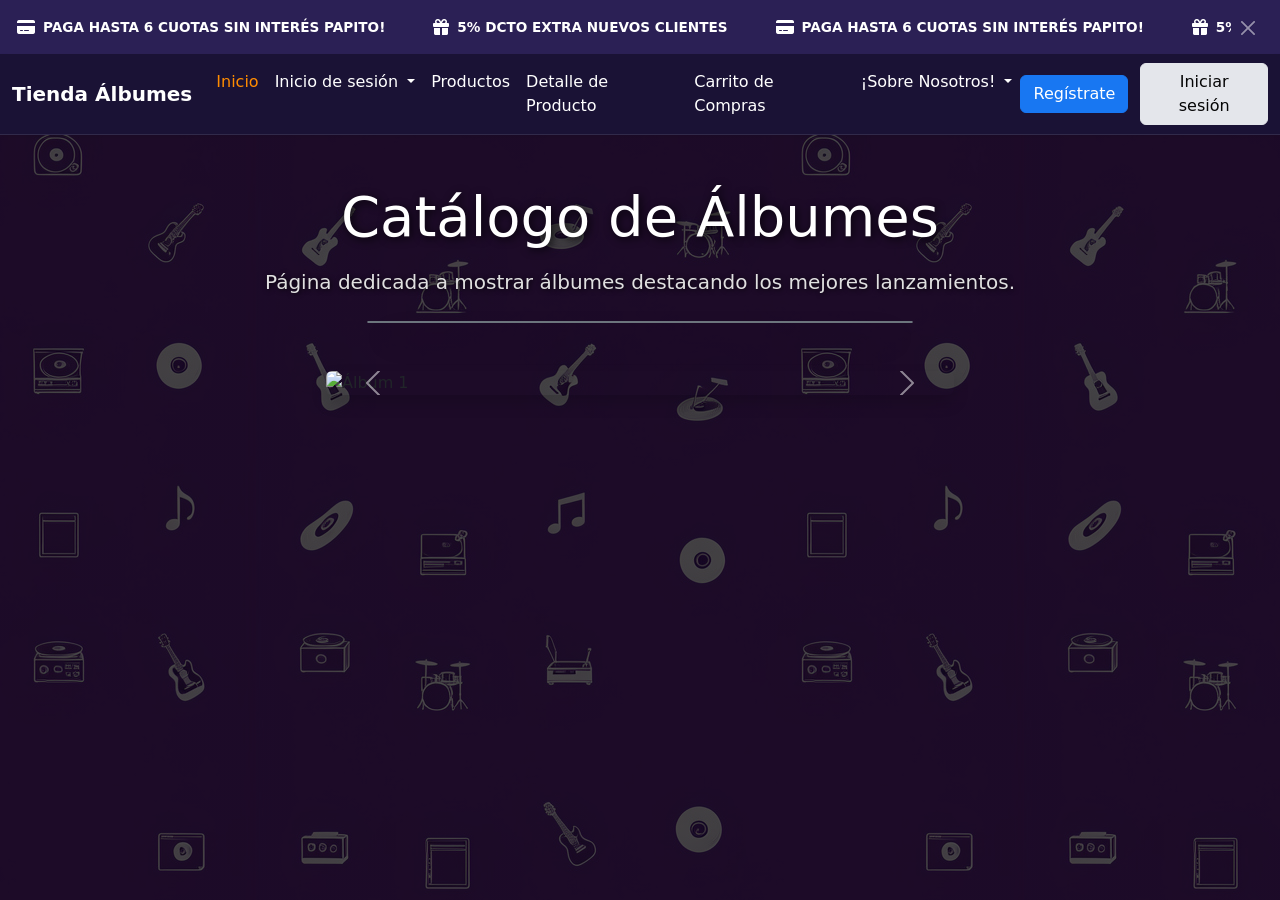
==== index.html @ 16e4b1dc "Mover los botones de login y registros dentro de la navbar" ====
<!DOCTYPE html>
<html lang="es">
<head>
    <meta charset="UTF-8">
    <meta name="viewport" content="width=device-width, initial-scale=1.0">
    <title>Inicio</title>
    <link rel="stylesheet" href="css/style.css">  

    <!-- Bootstrap 5 -->
    <link href="https://cdn.jsdelivr.net/npm/bootstrap@5.3.3/dist/css/bootstrap.min.css" rel="stylesheet">
    <script src="https://cdn.jsdelivr.net/npm/bootstrap@5.3.3/dist/js/bootstrap.bundle.min.js"></script>
    <!-- íconos de la barra (tarjeta, camión, regalo, estrella) -->
    <link rel="stylesheet" href="https://cdnjs.cloudflare.com/ajax/libs/font-awesome/6.4.0/css/all.min.css">
    
</head>

<body>

  <!-- BARRA SUPERIOR DE ANUNCIOS (MARQUEE) -->
  <div class="m-0 rounded-0 text-center alert alert-dismissible fade show pm-marquee-wrap" role="alert">
    <div class="pm-marquee">


      <div class="pm-marquee-track" aria-label="Beneficios de la tienda">
        <!-- Set 1 -->
        <span class="pm-item"><i class="fas fa-credit-card pm-ico"></i>PAGA HASTA 6 CUOTAS SIN INTERÉS PAPITO!</span>
        <span class="pm-item"><i class="fas fa-gift pm-ico"></i>5% DCTO EXTRA NUEVOS CLIENTES</span>
        <span class="pm-item"><i class="fas fa-credit-card pm-ico"></i>PAGA HASTA 6 CUOTAS SIN INTERÉS PAPITO!</span>
        <span class="pm-item"><i class="fas fa-gift pm-ico"></i>5% DCTO EXTRA NUEVOS CLIENTES</span>

        <!-- Set 2 (Duplicado para continuidad de la animación) -->
        <span class="pm-item"><i class="fas fa-credit-card pm-ico"></i>PAGA HASTA 6 CUOTAS SIN INTERÉS PAPITO!</span>
        <span class="pm-item"><i class="fas fa-gift pm-ico"></i>5% DCTO EXTRA NUEVOS CLIENTES</span>
        <span class="pm-item"><i class="fas fa-credit-card pm-ico"></i>PAGA HASTA 6 CUOTAS SIN INTERÉS PAPITO!</span>
        <span class="pm-item"><i class="fas fa-gift pm-ico"></i>5% DCTO EXTRA NUEVOS CLIENTES</span>
      </div>
    </div>
    
    <!-- Botón para cerrar la alerta -->
    <button type="button" class="btn-close btn-close-white me-2" data-bs-dismiss="alert" aria-label="Close"></button>
  </div>


<!-- NAVBAR OSCURA -->
<nav class="navbar navbar-expand-lg navbar-dark navbar-custom shadow-sm">
  <div class="container-fluid">
    <a class="navbar-brand fw-bold" href="#">Tienda Álbumes</a>
    <button class="navbar-toggler" type="button" data-bs-toggle="collapse" data-bs-target="#navbarNavDropdown" aria-controls="navbarNavDropdown" aria-expanded="false" aria-label="Toggle navigation">
      <span class="navbar-toggler-icon"></span>
    </button>
    <div class="collapse navbar-collapse" id="navbarNavDropdown">
      <ul class="navbar-nav">
        <li class="nav-item">
          <a class="nav-link active" href="index.html">Inicio</a>
        </li>
        <li class="nav-item dropdown">
          <a class="nav-link dropdown-toggle" href="#" id="navbarDropdownMenuLink" role="button" data-bs-toggle="dropdown" aria-expanded="false">
            Inicio de sesión
          </a>
          <ul class="dropdown-menu" aria-labelledby="navbarDropdownMenuLink">
            <li><a class="dropdown-item" href="iniciar_sesion.html">Ya tengo cuenta</a></li>
            <li><a class="dropdown-item" href="registro.html">Registrarme</a></li>
          </ul>
        </li>
        <li class="nav-item">
          <a class="nav-link" href="productos.html">Productos</a>
        </li>
        <li class="nav-item">
          <a class="nav-link" href="detalle_producto.html">Detalle de Producto</a>
        </li>
        <li class="nav-item">
          <a class="nav-link" href="carrito.html">Carrito de Compras</a>
        </li> 
        <li class="nav-item dropdown">
          <a class="nav-link dropdown-toggle" href="#" id="navbarDropdownAbout" role="button" data-bs-toggle="dropdown" aria-expanded="false">
            ¡Sobre Nosotros!
          </a>
          <ul class="dropdown-menu" aria-labelledby="navbarDropdownAbout">
            <li><a class="dropdown-item" href="Lore.html">Nuestra Historia</a></li>
            <li><a class="dropdown-item" href="contacto.html">Contáctanos</a></li>
          </ul>
        </li>
      </ul>
                <!-- BOTONES MOVIDOS AQUÍ DENTRO -->
        <div class="auth-buttons">
            <a href="signup.html" class="btn btn-primary">Regístrate</a>
            <a href="login.html" class="btn btn-secondary">Iniciar sesión</a>
    </div>
  </div>
</nav>

<!-- CONTENIDO PRINCIPAL CON TEXTOS LEGIBLES -->
<main class="container my-5 text-center">
  <h1 class="mb-3 titulo-principal display-4">Catálogo de Álbumes</h1>
  <p class="subtitulo-principal fs-5 mb-4">Página dedicada a mostrar álbumes destacando los mejores lanzamientos.</p>

  <!-- CARRUSEL -->
  <div class="row justify-content-center">
    <div class="col-12 col-md-8 col-lg-6">
      <div id="carruselAlbumes" class="carousel slide shadow-lg rounded-4 overflow-hidden border border-secondary" data-bs-ride="carousel">
        <!-- Contenido del carrusel aquí -->
      </div>
    </div>
  </div>
</main>

    <!-- CARRUSEL CENTRADO -->
    <div class="row justify-content-center">
      <div class="col-12 col-md-8 col-lg-6">
        
        <div id="carruselAlbumes" class="carousel slide shadow rounded overflow-hidden" data-bs-ride="carousel">
          
          <div class="carousel-indicators">
            <button type="button" data-bs-target="#carruselAlbumes" data-bs-slide-to="0" class="active" aria-current="true" aria-label="Slide 1"></button>
            <button type="button" data-bs-target="#carruselAlbumes" data-bs-slide-to="1" aria-label="Slide 2"></button>
            <button type="button" data-bs-target="#carruselAlbumes" data-bs-slide-to="2" aria-label="Slide 3"></button>
          </div>

          <div class="carousel-inner">
            <div class="carousel-item active">
              <img src="https://via.placeholder.com/600x350/222222/FFFFFF?text=Album+1" class="d-block w-100" alt="Álbum 1">
              <div class="carousel-caption d-none d-md-block">
                <h5>Álbum Destacado 1</h5>
                <p>Descripción corta del álbum.</p>
              </div>
            </div>
            <div class="carousel-item">
              <img src="https://via.placeholder.com/600x350/444444/FFFFFF?text=Album+2" class="d-block w-100" alt="Álbum 2">
              <div class="carousel-caption d-none d-md-block">
                <h5>Álbum Destacado 2</h5>
                <p>Descripción corta del álbum.</p>
              </div>
            </div>
            <div class="carousel-item">
              <img src="https://via.placeholder.com/600x350/666666/FFFFFF?text=Album+3" class="d-block w-100" alt="Álbum 3">
              <div class="carousel-caption d-none d-md-block">
                <h5>Álbum Destacado 3</h5>
                <p>Descripción corta del álbum.</p>
              </div>
            </div>
          </div>

          <button class="carousel-control-prev" type="button" data-bs-target="#carruselAlbumes" data-bs-slide="prev">
            <span class="carousel-control-prev-icon" aria-hidden="true"></span>
            <span class="visually-hidden">Anterior</span>
          </button>
          <button class="carousel-control-next" type="button" data-bs-target="#carruselAlbumes" data-bs-slide="next">
            <span class="carousel-control-next-icon" aria-hidden="true"></span>
            <span class="visually-hidden">Siguiente</span>
          </button>

        </div>

      </div>
    </div>
  </main>

</body>
</html>
---- css/style.css ----
/* ESTILOS DE LA BARRA SUPERIOR (MARQUEE) */
.pm-marquee-wrap {
    background-color: #2b2055 !important; /* El morado/oscuro de tu imagen */
    color: #ffffff !important;
    overflow: hidden;
    white-space: nowrap;
    position: relative;
    padding: 10px 0;
    font-size: 0.85rem;
    font-weight: 600;
    border: none;
}

/* Fuerza el color blanco en todos los textos e íconos dentro de la barra */
.pm-marquee-wrap *,
.pm-marquee-wrap i,
.pm-item {
    color: #ffffff !important;
}

.pm-marquee {
    display: flex;
    align-items: center;
    width: 100%;
    overflow: hidden;
}

.pm-marquee-track {
    display: flex;
    gap: 3rem;
    animation: marquee 18s linear infinite;
    will-change: transform;
}

.pm-item {
    display: inline-flex;
    align-items: center;
    gap: 8px;
}

.pm-ico {
    font-size: 1rem;
}

/* Animación del texto en movimiento */
@keyframes marquee {
    0% { transform: translateX(0%); }
    100% { transform: translateX(-50%); }
}
/* FONDO GENERAL PARA LA PÁGINA */
body {
    background-image:
        linear-gradient(to bottom, rgba(0, 0, 0, 0.7), rgba(0, 0, 0, 0.7)),
        url('../imagenes/FondoTienda.png'); /* Usa ../ y la extensión .png */
         /* Degradado negro semitransparente */
    background-repeat: repeat;               
    background-position: center top;
    background-attachment: fixed;            
    color: #ffffff;                          
}
/* ESTILOS DE LA BARRA DE NAVEGACIÓN (NAVBAR OSCURA) */
.navbar-custom {
    background-color: #1a1235 !important; /* Morado aún más oscuro para dar contraste */
    border-bottom: 1px solid rgba(255, 255, 255, 0.1);
}

.navbar-custom .navbar-brand,
.navbar-custom .nav-link {
    color: #ffffff !important; /* Texto del menú en blanco */
    font-weight: 500;
}

.navbar-custom .nav-link:hover,
.navbar-custom .nav-link.active {
    color: #ff8c00 !important; /* Tono naranja llamativo al pasar el mouse */
}

/* Cambiar el ícono del menú hamburguesa (móvil) a blanco */
.navbar-custom .navbar-toggler-icon {
    filter: invert(1);
}

/* MENÚ DESPLEGABLE OSCURO */
.navbar-custom .dropdown-menu {
    background-color: #2b2055;
    border: 1px solid rgba(255, 255, 255, 0.15);
}

.navbar-custom .dropdown-item {
    color: #ffffff;
}

.navbar-custom .dropdown-item:hover {
    background-color: #3b2d6b;
    color: #ff8c00;
}

/* TEXTOS PRINCIPALES CON SOMBRA PARA RESALTAR SOBRE EL FONDO */
.titulo-principal {
    color: #ffffff !important;
    font-weight: 800;
    text-shadow: 2px 2px 8px rgba(0, 0, 0, 0.8);
}

.subtitulo-principal {
    color: #e0e0e0 !important;
    text-shadow: 1px 1px 5px rgba(0, 0, 0, 0.8);
}

/* Botones de Login y Registro */

.auth-buttons {
    display: flex;
    gap: 12px;
    align-items: center;
}

.btn {
    padding: 10px 20px;
    border-radius: 8px;
    font-weight: 500;
    text-decoration: none;
    font-family: system-ui, -apple-system, sans-serif;
    transition: background-color 0.2s ease, border-color 0.2s ease;
    display: inline-block;
    text-align: center;
}

.btn-primary {
    background-color: #1877f2 !important;
    border-color: #1877f2 !important;
    color: #ffffff !important;
}

.btn-primary:hover {
    background-color: #166fe5 !important;
    border-color: #166fe5 !important;
}
.btn-secondary {
    background-color: #e4e6eb !important;
    border-color: #e4e6eb !important;
    color: #050505 !important;
}

.btn-secondary:hover {
    background-color: #d8dadf !important;
    border-color: #d8dadf !important;
}
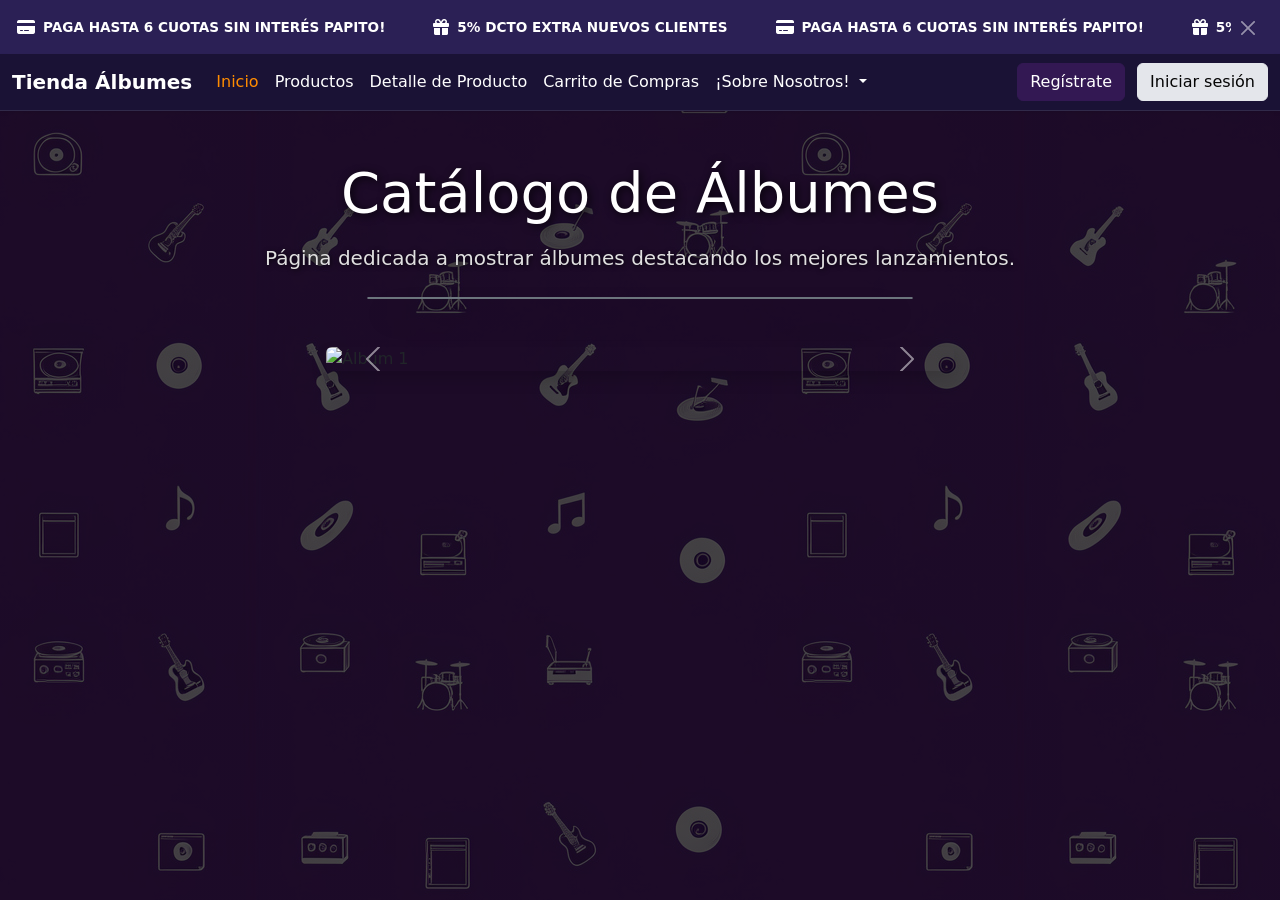
==== commit 573bc17a: "Login y register modificados de color + css updateado" ====
--- a/index.html
+++ b/index.html
@@ -53,15 +53,6 @@
         <li class="nav-item">
           <a class="nav-link active" href="index.html">Inicio</a>
         </li>
-        <li class="nav-item dropdown">
-          <a class="nav-link dropdown-toggle" href="#" id="navbarDropdownMenuLink" role="button" data-bs-toggle="dropdown" aria-expanded="false">
-            Inicio de sesión
-          </a>
-          <ul class="dropdown-menu" aria-labelledby="navbarDropdownMenuLink">
-            <li><a class="dropdown-item" href="iniciar_sesion.html">Ya tengo cuenta</a></li>
-            <li><a class="dropdown-item" href="registro.html">Registrarme</a></li>
-          </ul>
-        </li>
         <li class="nav-item">
           <a class="nav-link" href="productos.html">Productos</a>
         </li>
@@ -81,12 +72,11 @@
           </ul>
         </li>
       </ul>
-                <!-- BOTONES MOVIDOS AQUÍ DENTRO -->
-        <div class="auth-buttons">
-            <a href="signup.html" class="btn btn-primary">Regístrate</a>
-            <a href="login.html" class="btn btn-secondary">Iniciar sesión</a>
+  </div>
+          <div class="auth-buttons">
+          <a href="signup.html" class="btn btn-primary">Regístrate</a>
+          <a href="login.html" class="btn btn-secondary">Iniciar sesión</a>
     </div>
-  </div>
 </nav>
 
 <!-- CONTENIDO PRINCIPAL CON TEXTOS LEGIBLES -->
--- a/css/style.css
+++ b/css/style.css
@@ -127,14 +127,14 @@
 }
 
 .btn-primary {
-    background-color: #1877f2 !important;
-    border-color: #1877f2 !important;
+    background-color: #331853 !important;
+    border-color: #331853 !important;
     color: #ffffff !important;
 }
 
 .btn-primary:hover {
-    background-color: #166fe5 !important;
-    border-color: #166fe5 !important;
+    background-color: #580770 !important;
+    border-color: #580770 !important;
 }
 .btn-secondary {
     background-color: #e4e6eb !important;
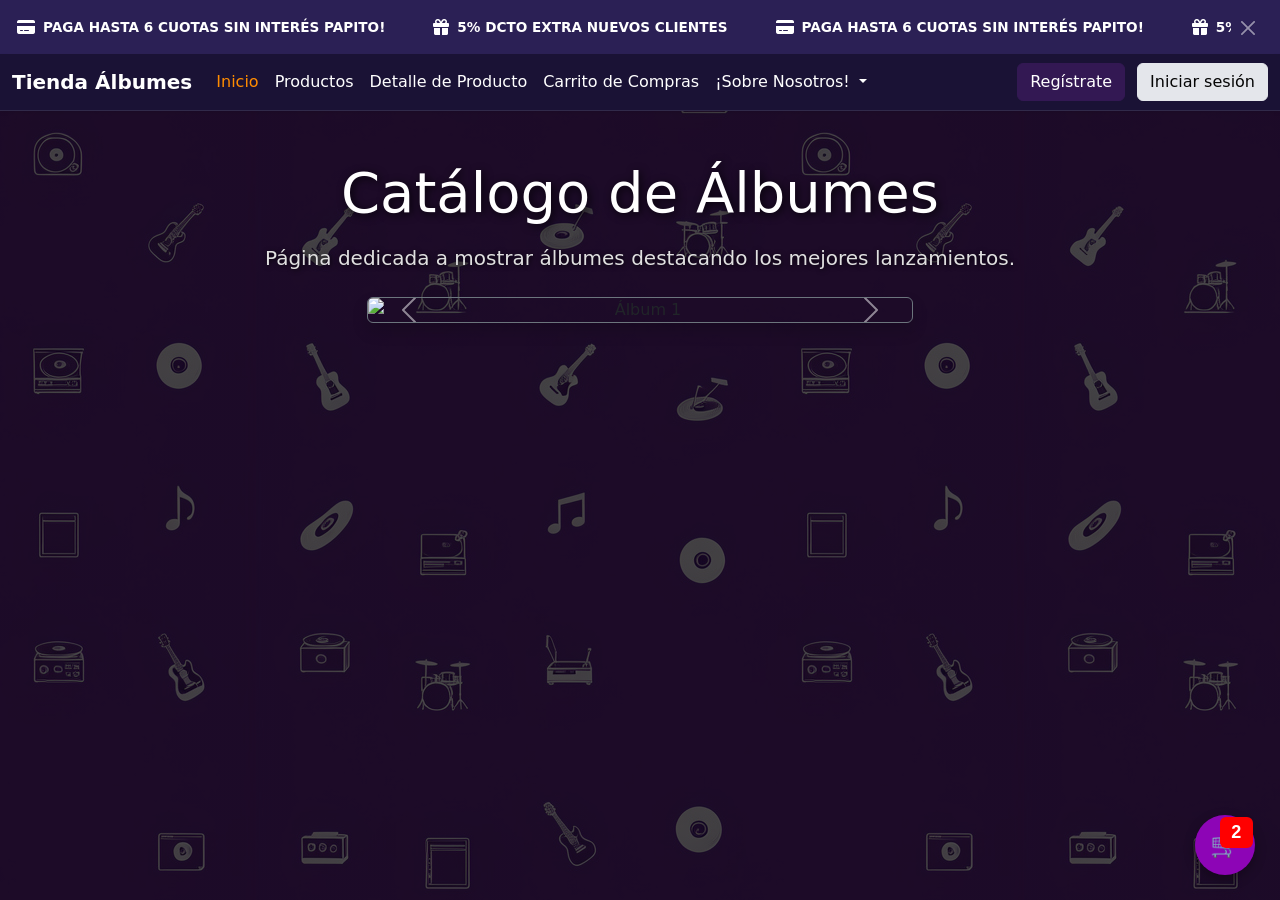
==== commit 613781e6: "Agregados el JS, estilos en Css y  funcion de carrito emergente agregada" ====
--- a/index.html
+++ b/index.html
@@ -9,9 +9,8 @@
     <!-- Bootstrap 5 -->
     <link href="https://cdn.jsdelivr.net/npm/bootstrap@5.3.3/dist/css/bootstrap.min.css" rel="stylesheet">
     <script src="https://cdn.jsdelivr.net/npm/bootstrap@5.3.3/dist/js/bootstrap.bundle.min.js"></script>
-    <!-- íconos de la barra (tarjeta, camión, regalo, estrella) -->
+    <!-- íconos de la barra -->
     <link rel="stylesheet" href="https://cdnjs.cloudflare.com/ajax/libs/font-awesome/6.4.0/css/all.min.css">
-    
 </head>
 
 <body>
@@ -19,8 +18,6 @@
   <!-- BARRA SUPERIOR DE ANUNCIOS (MARQUEE) -->
   <div class="m-0 rounded-0 text-center alert alert-dismissible fade show pm-marquee-wrap" role="alert">
     <div class="pm-marquee">
-
-
       <div class="pm-marquee-track" aria-label="Beneficios de la tienda">
         <!-- Set 1 -->
         <span class="pm-item"><i class="fas fa-credit-card pm-ico"></i>PAGA HASTA 6 CUOTAS SIN INTERÉS PAPITO!</span>
@@ -35,70 +32,57 @@
         <span class="pm-item"><i class="fas fa-gift pm-ico"></i>5% DCTO EXTRA NUEVOS CLIENTES</span>
       </div>
     </div>
-    
-    <!-- Botón para cerrar la alerta -->
     <button type="button" class="btn-close btn-close-white me-2" data-bs-dismiss="alert" aria-label="Close"></button>
   </div>
 
-
-<!-- NAVBAR OSCURA -->
-<nav class="navbar navbar-expand-lg navbar-dark navbar-custom shadow-sm">
-  <div class="container-fluid">
-    <a class="navbar-brand fw-bold" href="#">Tienda Álbumes</a>
-    <button class="navbar-toggler" type="button" data-bs-toggle="collapse" data-bs-target="#navbarNavDropdown" aria-controls="navbarNavDropdown" aria-expanded="false" aria-label="Toggle navigation">
-      <span class="navbar-toggler-icon"></span>
-    </button>
-    <div class="collapse navbar-collapse" id="navbarNavDropdown">
-      <ul class="navbar-nav">
-        <li class="nav-item">
-          <a class="nav-link active" href="index.html">Inicio</a>
-        </li>
-        <li class="nav-item">
-          <a class="nav-link" href="productos.html">Productos</a>
-        </li>
-        <li class="nav-item">
-          <a class="nav-link" href="detalle_producto.html">Detalle de Producto</a>
-        </li>
-        <li class="nav-item">
-          <a class="nav-link" href="carrito.html">Carrito de Compras</a>
-        </li> 
-        <li class="nav-item dropdown">
-          <a class="nav-link dropdown-toggle" href="#" id="navbarDropdownAbout" role="button" data-bs-toggle="dropdown" aria-expanded="false">
-            ¡Sobre Nosotros!
-          </a>
-          <ul class="dropdown-menu" aria-labelledby="navbarDropdownAbout">
-            <li><a class="dropdown-item" href="Lore.html">Nuestra Historia</a></li>
-            <li><a class="dropdown-item" href="contacto.html">Contáctanos</a></li>
-          </ul>
-        </li>
-      </ul>
-  </div>
-          <div class="auth-buttons">
-          <a href="signup.html" class="btn btn-primary">Regístrate</a>
-          <a href="login.html" class="btn btn-secondary">Iniciar sesión</a>
-    </div>
-</nav>
-
-<!-- CONTENIDO PRINCIPAL CON TEXTOS LEGIBLES -->
-<main class="container my-5 text-center">
-  <h1 class="mb-3 titulo-principal display-4">Catálogo de Álbumes</h1>
-  <p class="subtitulo-principal fs-5 mb-4">Página dedicada a mostrar álbumes destacando los mejores lanzamientos.</p>
-
-  <!-- CARRUSEL -->
-  <div class="row justify-content-center">
-    <div class="col-12 col-md-8 col-lg-6">
-      <div id="carruselAlbumes" class="carousel slide shadow-lg rounded-4 overflow-hidden border border-secondary" data-bs-ride="carousel">
-        <!-- Contenido del carrusel aquí -->
+  <!-- NAVBAR OSCURA -->
+  <nav class="navbar navbar-expand-lg navbar-dark navbar-custom shadow-sm">
+    <div class="container-fluid">
+      <a class="navbar-brand fw-bold" href="#">Tienda Álbumes</a>
+      <button class="navbar-toggler" type="button" data-bs-toggle="collapse" data-bs-target="#navbarNavDropdown" aria-controls="navbarNavDropdown" aria-expanded="false" aria-label="Toggle navigation">
+        <span class="navbar-toggler-icon"></span>
+      </button>
+      <div class="collapse navbar-collapse" id="navbarNavDropdown">
+        <ul class="navbar-nav">
+          <li class="nav-item">
+            <a class="nav-link active" href="index.html">Inicio</a>
+          </li>
+          <li class="nav-item">
+            <a class="nav-link" href="productos.html">Productos</a>
+          </li>
+          <li class="nav-item">
+            <a class="nav-link" href="detalle_producto.html">Detalle de Producto</a>
+          </li>
+          <li class="nav-item">
+            <a class="nav-link" href="carrito.html">Carrito de Compras</a>
+          </li> 
+          <li class="nav-item dropdown">
+            <a class="nav-link dropdown-toggle" href="#" id="navbarDropdownAbout" role="button" data-bs-toggle="dropdown" aria-expanded="false">
+              ¡Sobre Nosotros!
+            </a>
+            <ul class="dropdown-menu" aria-labelledby="navbarDropdownAbout">
+              <li><a class="dropdown-item" href="Lore.html">Nuestra Historia</a></li>
+              <li><a class="dropdown-item" href="contacto.html">Contáctanos</a></li>
+            </ul>
+          </li>
+        </ul>
+      </div>
+      <div class="auth-buttons">
+        <a href="signup.html" class="btn btn-primary">Regístrate</a>
+        <a href="login.html" class="btn btn-secondary">Iniciar sesión</a>
       </div>
     </div>
-  </div>
-</main>
+  </nav>
+
+  <!-- CONTENIDO PRINCIPAL -->
+  <main class="container my-5 text-center">
+    <h1 class="mb-3 titulo-principal display-4">Catálogo de Álbumes</h1>
+    <p class="subtitulo-principal fs-5 mb-4">Página dedicada a mostrar álbumes destacando los mejores lanzamientos.</p>
 
     <!-- CARRUSEL CENTRADO -->
     <div class="row justify-content-center">
       <div class="col-12 col-md-8 col-lg-6">
-        
-        <div id="carruselAlbumes" class="carousel slide shadow rounded overflow-hidden" data-bs-ride="carousel">
+        <div id="carruselAlbumes" class="carousel slide shadow rounded overflow-hidden border border-secondary" data-bs-ride="carousel">
           
           <div class="carousel-indicators">
             <button type="button" data-bs-target="#carruselAlbumes" data-bs-slide-to="0" class="active" aria-current="true" aria-label="Slide 1"></button>
@@ -140,10 +124,29 @@
           </button>
 
         </div>
-
       </div>
     </div>
   </main>
 
+  <!-- CARRITO FLOTANTE -->
+
+  <div id="cart-container" class="floating-cart-container">
+    <button id="cart-toggle-btn" class="cart-btn" aria-label="Abrir carrito">
+      🛒 <span id="cart-counter" class="badge">2</span>
+    </button>
+  
+    <!-- Ventana emergente del carrito (inicialmente oculta) -->
+    <div id="cart-popup" class="cart-popup hidden">
+      <div class="cart-header">
+        <h3>Tu Carrito</h3>
+        <button id="cart-close-btn" class="close-btn">&times;</button>
+      </div>
+      <div class="cart-body p-3">
+      </div>
+    </div>
+  </div>
+
+  <!-- SCRIPT EXTERNO -->
+  <script src="js/cart.js"></script>
 </body>
-</html>
+</html>
--- a/css/style.css
+++ b/css/style.css
@@ -1,6 +1,6 @@
- /* ESTILOS DE LA BARRA SUPERIOR (MARQUEE) */
+/* ESTILOS DE LA BARRA SUPERIOR (MARQUEE) */
 .pm-marquee-wrap {
-    background-color: #2b2055 !important; /* El morado/oscuro de tu imagen */
+    background-color: #2b2055 !important;
     color: #ffffff !important;
     overflow: hidden;
     white-space: nowrap;
@@ -11,7 +11,6 @@
     border: none;
 }
 
-/* Fuerza el color blanco en todos los textos e íconos dentro de la barra */
 .pm-marquee-wrap *,
 .pm-marquee-wrap i,
 .pm-item {
@@ -42,45 +41,43 @@
     font-size: 1rem;
 }
 
-/* Animación del texto en movimiento */
 @keyframes marquee {
     0% { transform: translateX(0%); }
     100% { transform: translateX(-50%); }
 }
+
 /* FONDO GENERAL PARA LA PÁGINA */
 body {
     background-image:
         linear-gradient(to bottom, rgba(0, 0, 0, 0.7), rgba(0, 0, 0, 0.7)),
-        url('../imagenes/FondoTienda.png'); /* Usa ../ y la extensión .png */
-         /* Degradado negro semitransparente */
-    background-repeat: repeat;               
+        url('../imagenes/FondoTienda.png');
+    background-repeat: repeat;              
     background-position: center top;
-    background-attachment: fixed;            
-    color: #ffffff;                          
-}
-/* ESTILOS DE LA BARRA DE NAVEGACIÓN (NAVBAR OSCURA) */
+    background-attachment: fixed;           
+    color: #ffffff;                         
+}
+
+/* ESTILOS DE LA BARRA DE NAVEGACIÓN */
 .navbar-custom {
-    background-color: #1a1235 !important; /* Morado aún más oscuro para dar contraste */
+    background-color: #1a1235 !important;
     border-bottom: 1px solid rgba(255, 255, 255, 0.1);
 }
 
 .navbar-custom .navbar-brand,
 .navbar-custom .nav-link {
-    color: #ffffff !important; /* Texto del menú en blanco */
+    color: #ffffff !important;
     font-weight: 500;
 }
 
 .navbar-custom .nav-link:hover,
 .navbar-custom .nav-link.active {
-    color: #ff8c00 !important; /* Tono naranja llamativo al pasar el mouse */
-}
-
-/* Cambiar el ícono del menú hamburguesa (móvil) a blanco */
+    color: #ff8c00 !important;
+}
+
 .navbar-custom .navbar-toggler-icon {
     filter: invert(1);
 }
 
-/* MENÚ DESPLEGABLE OSCURO */
 .navbar-custom .dropdown-menu {
     background-color: #2b2055;
     border: 1px solid rgba(255, 255, 255, 0.15);
@@ -95,7 +92,6 @@
     color: #ff8c00;
 }
 
-/* TEXTOS PRINCIPALES CON SOMBRA PARA RESALTAR SOBRE EL FONDO */
 .titulo-principal {
     color: #ffffff !important;
     font-weight: 800;
@@ -106,8 +102,6 @@
     color: #e0e0e0 !important;
     text-shadow: 1px 1px 5px rgba(0, 0, 0, 0.8);
 }
-
-/* Botones de Login y Registro */
 
 .auth-buttons {
     display: flex;
@@ -136,6 +130,7 @@
     background-color: #580770 !important;
     border-color: #580770 !important;
 }
+
 .btn-secondary {
     background-color: #e4e6eb !important;
     border-color: #e4e6eb !important;
@@ -146,3 +141,136 @@
     background-color: #d8dadf !important;
     border-color: #d8dadf !important;
 }
+
+/* --- CARRITO DE COMPRAS FLOTANTE --- */
+
+.floating-cart-container {
+  position: fixed;
+  bottom: 25px;
+  right: 25px;
+  z-index: 1050; /* Por encima de elementos de Bootstrap */
+  font-family: sans-serif;
+}
+
+.cart-btn {
+  background-color: #8d05b6;
+  color: white;
+  border: none;
+  border-radius: 50%;
+  width: 60px;
+  height: 60px;
+  font-size: 24px;
+  cursor: pointer;
+  box-shadow: 0 4px 12px rgba(0, 0, 0, 0.3);
+  display: flex;
+  align-items: center;
+  justify-content: center;
+  position: relative;
+  transition: transform 0.2s ease, background-color 0.2s ease;
+}
+/* Color del carrito cuando se pasa el cursor por encima */
+.cart-btn:hover {
+  background-color: rgb(248, 27, 230);
+  transform: scale(1.15);
+}
+/* Color de la notificaciones que saldrán sobre el carrito */
+.badge {
+  position: absolute;
+  top: 2px;
+  right: 2px;
+  background-color: #ff0000;
+  color: white;
+  font-size: 11px;
+  font-weight: bold;
+  padding: 3px 7px;
+  border-radius: 50%;
+}
+
+.cart-popup {
+  position: absolute;
+  bottom: 75px; 
+  right: 0px;
+  width: 300px;
+  background-color: white;
+  border-radius: 12px;
+  box-shadow: 0 10px 25px rgba(0, 0, 0, 0.3);
+  display: flex;
+  flex-direction: column;
+  overflow: hidden;
+  transition: opacity 0.3s ease, transform 0.3s ease;
+  transform-origin: bottom left;
+}
+
+.cart-popup.hidden {
+  display: none !important;
+  opacity: 0;
+  transform: scale(0.9);
+  pointer-events: none;
+}
+
+.cart-header {
+  background-color: #f8fafc;
+  padding: 15px;
+  display: flex;
+  justify-content: space-between;
+  align-items: center;
+  border-bottom: 1px solid #e2e8f0;
+}
+
+.cart-header h3 {
+  margin: 0;
+  font-size: 16px;
+  color: #1e293b;
+}
+
+.close-btn {
+  background: none;
+  border: none;
+  font-size: 22px;
+  cursor: pointer;
+  color: #64748b;
+}
+
+.cart-body {
+  padding: 15px;
+  max-height: 200px;
+  overflow-y: auto;
+}
+
+.cart-item {
+  display: flex;
+  justify-content: space-between;
+  margin-bottom: 10px;
+  font-size: 14px;
+  color: #475569;
+}
+
+.cart-footer {
+  padding: 15px;
+  background-color: #f8fafc;
+  border-top: 1px solid #e2e8f0;
+}
+
+.cart-total {
+  display: flex;
+  justify-content: space-between;
+  margin-bottom: 12px;
+  font-size: 14px;
+  color: #1e293b;
+}
+
+.checkout-btn {
+  width: 100%;
+  background-color: #10b981;
+  color: white;
+  border: none;
+  padding: 10px;
+  border-radius: 6px;
+  font-weight: bold;
+  cursor: pointer;
+  transition: background-color 0.2s ease;
+}
+
+.checkout-btn:hover {
+  background-color: #059669;
+}
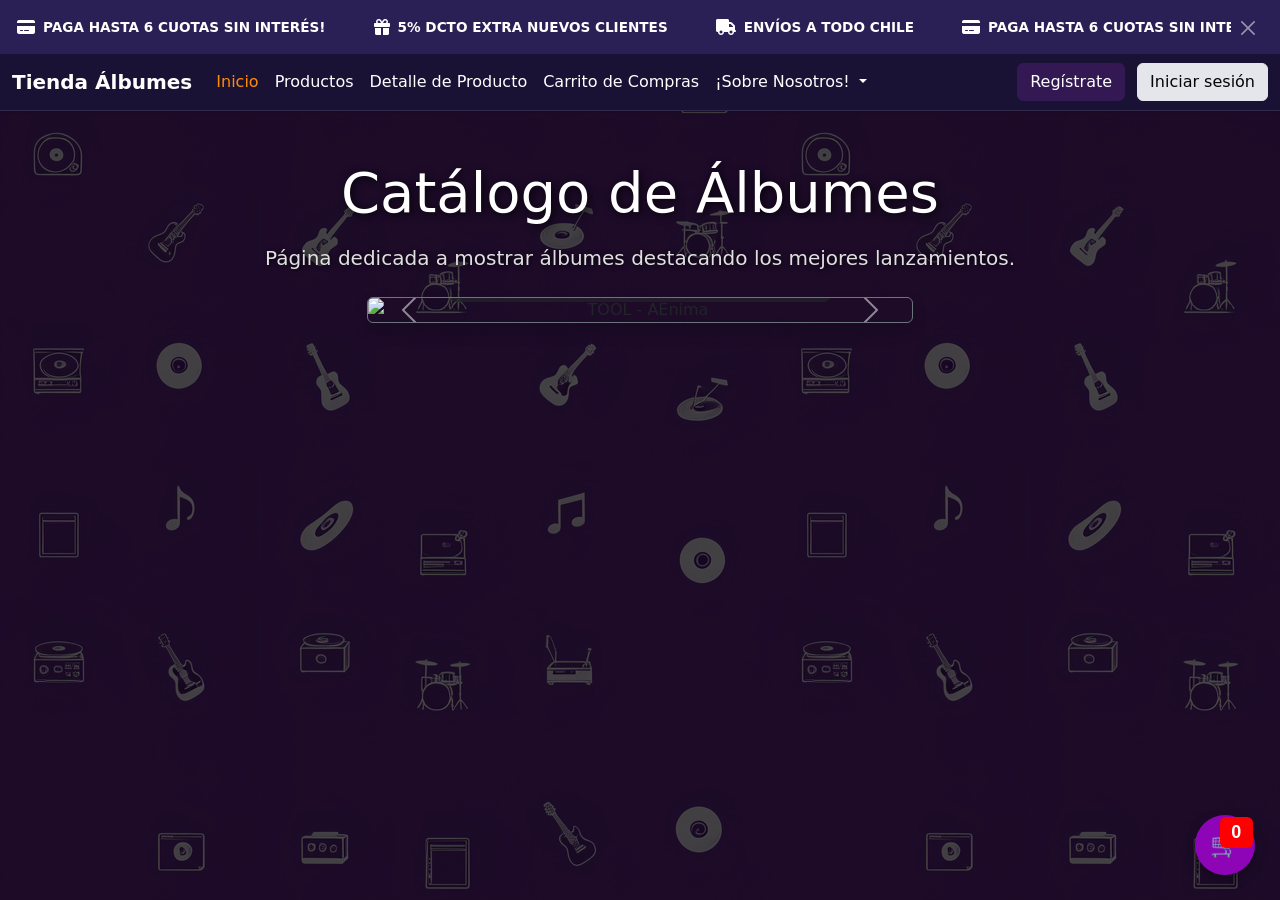
==== commit 6c8c8778: "Actualización índex Se actualiza el inicio para mostrar catalogo de producto o"recien llegados"" ====
--- a/index.html
+++ b/index.html
@@ -3,13 +3,14 @@
 <head>
     <meta charset="UTF-8">
     <meta name="viewport" content="width=device-width, initial-scale=1.0">
-    <title>Inicio</title>
+    <title>Inicio - Tienda Álbumes</title>
+    
+    <!-- Hoja de estilos personalizada -->
     <link rel="stylesheet" href="css/style.css">  
 
-    <!-- Bootstrap 5 -->
+    <!-- Framework Bootstrap 5 CSS -->
     <link href="https://cdn.jsdelivr.net/npm/bootstrap@5.3.3/dist/css/bootstrap.min.css" rel="stylesheet">
-    <script src="https://cdn.jsdelivr.net/npm/bootstrap@5.3.3/dist/js/bootstrap.bundle.min.js"></script>
-    <!-- íconos de la barra -->
+    <!-- Iconos FontAwesome -->
     <link rel="stylesheet" href="https://cdnjs.cloudflare.com/ajax/libs/font-awesome/6.4.0/css/all.min.css">
 </head>
 
@@ -20,35 +21,33 @@
     <div class="pm-marquee">
       <div class="pm-marquee-track" aria-label="Beneficios de la tienda">
         <!-- Set 1 -->
-        <span class="pm-item"><i class="fas fa-credit-card pm-ico"></i>PAGA HASTA 6 CUOTAS SIN INTERÉS PAPITO!</span>
+        <span class="pm-item"><i class="fas fa-credit-card pm-ico"></i>PAGA HASTA 6 CUOTAS SIN INTERÉS!</span>
         <span class="pm-item"><i class="fas fa-gift pm-ico"></i>5% DCTO EXTRA NUEVOS CLIENTES</span>
-        <span class="pm-item"><i class="fas fa-credit-card pm-ico"></i>PAGA HASTA 6 CUOTAS SIN INTERÉS PAPITO!</span>
+        <span class="pm-item"><i class="fas fa-truck pm-ico"></i>ENVÍOS A TODO CHILE</span>
+
+        <!-- Set 2 (Duplicado para dar efecto infinito al scroll) -->
+        <span class="pm-item"><i class="fas fa-credit-card pm-ico"></i>PAGA HASTA 6 CUOTAS SIN INTERÉS!</span>
         <span class="pm-item"><i class="fas fa-gift pm-ico"></i>5% DCTO EXTRA NUEVOS CLIENTES</span>
-
-        <!-- Set 2 (Duplicado para continuidad de la animación) -->
-        <span class="pm-item"><i class="fas fa-credit-card pm-ico"></i>PAGA HASTA 6 CUOTAS SIN INTERÉS PAPITO!</span>
-        <span class="pm-item"><i class="fas fa-gift pm-ico"></i>5% DCTO EXTRA NUEVOS CLIENTES</span>
-        <span class="pm-item"><i class="fas fa-credit-card pm-ico"></i>PAGA HASTA 6 CUOTAS SIN INTERÉS PAPITO!</span>
-        <span class="pm-item"><i class="fas fa-gift pm-ico"></i>5% DCTO EXTRA NUEVOS CLIENTES</span>
+        <span class="pm-item"><i class="fas fa-truck pm-ico"></i>ENVÍOS A TODO CHILE</span>
       </div>
     </div>
     <button type="button" class="btn-close btn-close-white me-2" data-bs-dismiss="alert" aria-label="Close"></button>
   </div>
 
-  <!-- NAVBAR OSCURA -->
+  <!-- NAVEGACIÓN PRINCIPAL -->
   <nav class="navbar navbar-expand-lg navbar-dark navbar-custom shadow-sm">
     <div class="container-fluid">
-      <a class="navbar-brand fw-bold" href="#">Tienda Álbumes</a>
+      <a class="navbar-brand fw-bold" href="index.html">Tienda Álbumes</a>
       <button class="navbar-toggler" type="button" data-bs-toggle="collapse" data-bs-target="#navbarNavDropdown" aria-controls="navbarNavDropdown" aria-expanded="false" aria-label="Toggle navigation">
         <span class="navbar-toggler-icon"></span>
       </button>
       <div class="collapse navbar-collapse" id="navbarNavDropdown">
-        <ul class="navbar-nav">
+        <ul class="navbar-nav me-auto">
           <li class="nav-item">
             <a class="nav-link active" href="index.html">Inicio</a>
           </li>
           <li class="nav-item">
-            <a class="nav-link" href="productos.html">Productos</a>
+            <a class="nav-link" href="Productos.html">Productos</a>
           </li>
           <li class="nav-item">
             <a class="nav-link" href="detalle_producto.html">Detalle de Producto</a>
@@ -66,10 +65,10 @@
             </ul>
           </li>
         </ul>
-      </div>
-      <div class="auth-buttons">
-        <a href="signup.html" class="btn btn-primary">Regístrate</a>
-        <a href="login.html" class="btn btn-secondary">Iniciar sesión</a>
+        <div class="auth-buttons">
+          <a href="signup.html" class="btn btn-primary">Regístrate</a>
+          <a href="login.html" class="btn btn-secondary">Iniciar sesión</a>
+        </div>
       </div>
     </div>
   </nav>
@@ -92,24 +91,24 @@
 
           <div class="carousel-inner">
             <div class="carousel-item active">
-              <img src="https://via.placeholder.com/600x350/222222/FFFFFF?text=Album+1" class="d-block w-100" alt="Álbum 1">
-              <div class="carousel-caption d-none d-md-block">
-                <h5>Álbum Destacado 1</h5>
-                <p>Descripción corta del álbum.</p>
+              <img src="imagenes/Tool-AEnima.jpg" class="d-block w-100" alt="TOOL - AEnima">
+              <div class="carousel-caption d-none d-md-block bg-dark bg-opacity-75 rounded p-2">
+                <h5>TOOL - Ænima</h5>
+                <p>Edición Vinilo Coleccionista.</p>
               </div>
             </div>
             <div class="carousel-item">
-              <img src="https://via.placeholder.com/600x350/444444/FFFFFF?text=Album+2" class="d-block w-100" alt="Álbum 2">
-              <div class="carousel-caption d-none d-md-block">
-                <h5>Álbum Destacado 2</h5>
-                <p>Descripción corta del álbum.</p>
+              <img src="imagenes/Deftones-WhitePony.jpg" class="d-block w-100" alt="Deftones - White Pony">
+              <div class="carousel-caption d-none d-md-block bg-dark bg-opacity-75 rounded p-2">
+                <h5>Deftones - White Pony</h5>
+                <p>Edición remasterizada 180g.</p>
               </div>
             </div>
             <div class="carousel-item">
-              <img src="https://via.placeholder.com/600x350/666666/FFFFFF?text=Album+3" class="d-block w-100" alt="Álbum 3">
-              <div class="carousel-caption d-none d-md-block">
-                <h5>Álbum Destacado 3</h5>
-                <p>Descripción corta del álbum.</p>
+              <img src="imagenes/AliceInChains-Dirt.jpg" class="d-block w-100" alt="Alice in Chains - Dirt">
+              <div class="carousel-caption d-none d-md-block bg-dark bg-opacity-75 rounded p-2">
+                <h5>Alice In Chains - Dirt</h5>
+                <p>Clásico del Grunge disponible ahora.</p>
               </div>
             </div>
           </div>
@@ -128,25 +127,32 @@
     </div>
   </main>
 
-  <!-- CARRITO FLOTANTE -->
-
+  <!-- COMPONENTE CARRITO FLOTANTE -->
   <div id="cart-container" class="floating-cart-container">
     <button id="cart-toggle-btn" class="cart-btn" aria-label="Abrir carrito">
-      🛒 <span id="cart-counter" class="badge">2</span>
+      🛒 <span id="cart-counter" class="badge">0</span>
     </button>
   
-    <!-- Ventana emergente del carrito (inicialmente oculta) -->
     <div id="cart-popup" class="cart-popup hidden">
       <div class="cart-header">
         <h3>Tu Carrito</h3>
         <button id="cart-close-btn" class="close-btn">&times;</button>
       </div>
-      <div class="cart-body p-3">
+      <div id="cart-body-content" class="cart-body p-3">
+        <!-- Se llena dinámicamente desde js/carrito.js -->
+      </div>
+      <div class="cart-footer">
+        <div class="cart-total">
+          <strong>Total:</strong>
+          <span id="cart-total-price">$0</span>
+        </div>
+        <a href="carrito.html" class="btn checkout-btn">Ver Carrito Completo</a>
       </div>
     </div>
   </div>
 
-  <!-- SCRIPT EXTERNO -->
-  <script src="js/cart.js"></script>
+  <!-- Scripts JS de Bootstrap y lógica propia del carrito -->
+  <script src="https://cdn.jsdelivr.net/npm/bootstrap@5.3.3/dist/js/bootstrap.bundle.min.js"></script>
+  <script src="js/carrito.js"></script>
 </body>
-</html>+</html>
--- a/css/style.css
+++ b/css/style.css
@@ -56,6 +56,23 @@
     background-attachment: fixed;           
     color: #ffffff;                         
 }
+
+
+/* FONDO PARA LA PAGINA ABOUT US (CORREGIR ESTO PORQUE ME CAMBIA TODO EL FONDO LOLXD)
+body {
+    background-image:
+        linear-gradient(to bottom, rgba(56, 0, 121, 0.7), rgba(65, 8, 119, 0.7)),
+        url('../imagenes/us.jpg');
+    
+    background-repeat: no-repeat;     
+    background-size: cover;           
+
+    background-position: center top;
+    background-attachment: fixed;
+    color: #ffffff;
+    
+    min-height: 100vh; 
+} */
 
 /* ESTILOS DE LA BARRA DE NAVEGACIÓN */
 .navbar-custom {
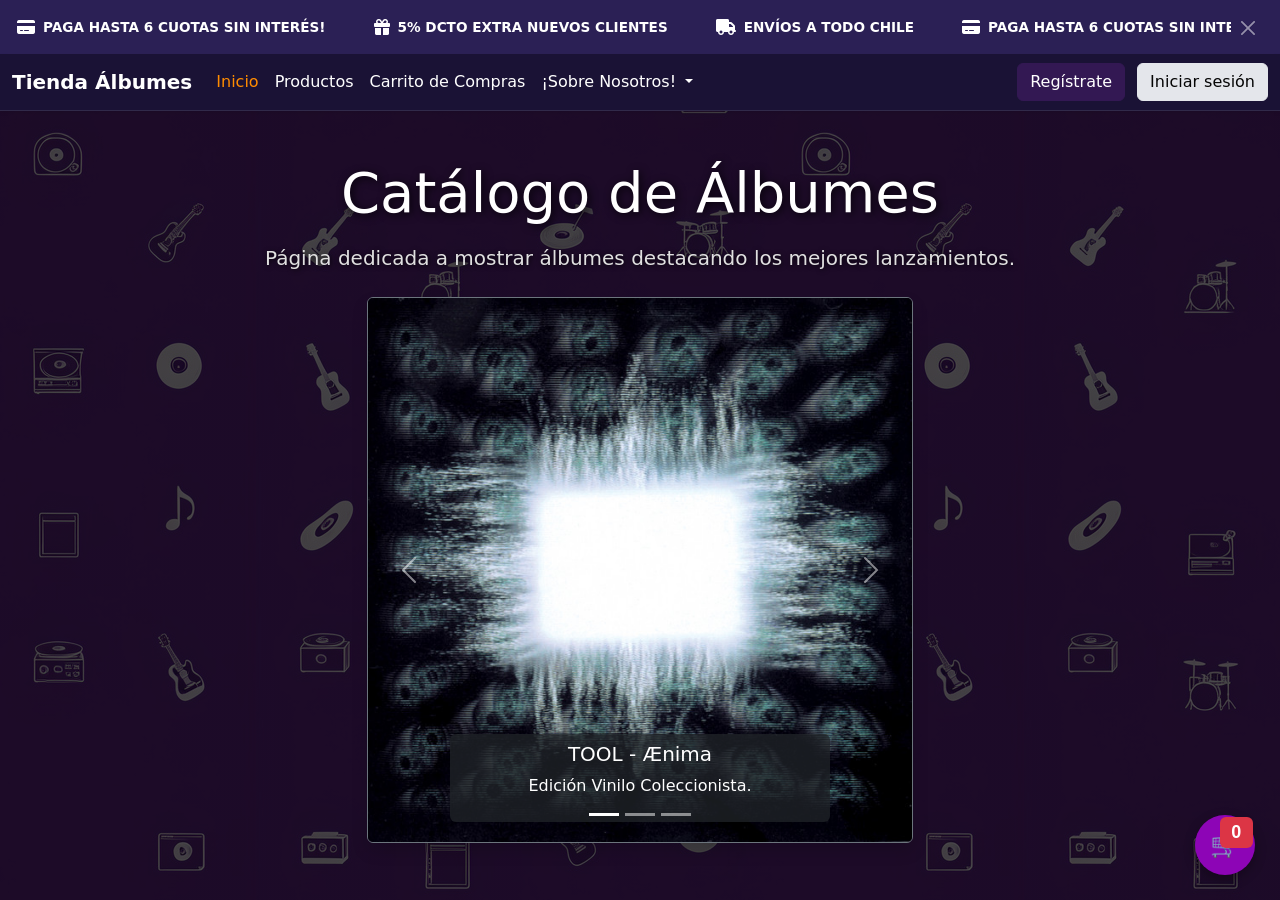
==== commit b7eb0f0b: "Actualización índex Se actualiza para versión final. Se elimina el Detalle de productos en la búsque" ====
--- a/index.html
+++ b/index.html
@@ -25,7 +25,7 @@
         <span class="pm-item"><i class="fas fa-gift pm-ico"></i>5% DCTO EXTRA NUEVOS CLIENTES</span>
         <span class="pm-item"><i class="fas fa-truck pm-ico"></i>ENVÍOS A TODO CHILE</span>
 
-        <!-- Set 2 (Duplicado para dar efecto infinito al scroll) -->
+        <!-- Set 2 -->
         <span class="pm-item"><i class="fas fa-credit-card pm-ico"></i>PAGA HASTA 6 CUOTAS SIN INTERÉS!</span>
         <span class="pm-item"><i class="fas fa-gift pm-ico"></i>5% DCTO EXTRA NUEVOS CLIENTES</span>
         <span class="pm-item"><i class="fas fa-truck pm-ico"></i>ENVÍOS A TODO CHILE</span>
@@ -50,9 +50,6 @@
             <a class="nav-link" href="Productos.html">Productos</a>
           </li>
           <li class="nav-item">
-            <a class="nav-link" href="detalle_producto.html">Detalle de Producto</a>
-          </li>
-          <li class="nav-item">
             <a class="nav-link" href="carrito.html">Carrito de Compras</a>
           </li> 
           <li class="nav-item dropdown">
@@ -65,8 +62,9 @@
             </ul>
           </li>
         </ul>
+        <!-- BOTONES DE AUTENTICACIÓN CORREGIDOS -->
         <div class="auth-buttons">
-          <a href="signup.html" class="btn btn-primary">Regístrate</a>
+          <a href="registro.html" class="btn btn-primary">Regístrate</a>
           <a href="login.html" class="btn btn-secondary">Iniciar sesión</a>
         </div>
       </div>
@@ -130,7 +128,7 @@
   <!-- COMPONENTE CARRITO FLOTANTE -->
   <div id="cart-container" class="floating-cart-container">
     <button id="cart-toggle-btn" class="cart-btn" aria-label="Abrir carrito">
-      🛒 <span id="cart-counter" class="badge">0</span>
+      🛒 <span id="cart-counter" class="badge bg-danger">0</span>
     </button>
   
     <div id="cart-popup" class="cart-popup hidden">
@@ -151,8 +149,8 @@
     </div>
   </div>
 
-  <!-- Scripts JS de Bootstrap y lógica propia del carrito -->
   <script src="https://cdn.jsdelivr.net/npm/bootstrap@5.3.3/dist/js/bootstrap.bundle.min.js"></script>
+  <script src="js/productos.js"></script>
   <script src="js/carrito.js"></script>
 </body>
 </html>
--- a/css/style.css
+++ b/css/style.css
@@ -1,9 +1,11 @@
-/* ESTILOS DE LA BARRA SUPERIOR (MARQUEE) */
+/* ==========================================
+   1. ESTILOS DE LA BARRA SUPERIOR (MARQUEE)
+   ========================================== */
 .pm-marquee-wrap {
-    background-color: #2b2055 !important;
-    color: #ffffff !important;
-    overflow: hidden;
-    white-space: nowrap;
+    background-color: #2b2055 !important; /* Fondo morado oscuro de la barra de anuncios */
+    color: #ffffff !important;
+    overflow: hidden; /* Oculta el texto que sobresale para lograr el efecto infinito */
+    white-space: nowrap; /* Evita que el texto salte de línea */
     position: relative;
     padding: 10px 0;
     font-size: 0.85rem;
@@ -11,6 +13,7 @@
     border: none;
 }
 
+/* Aplica color blanco a todos los íconos y elementos dentro del marquee */
 .pm-marquee-wrap *,
 .pm-marquee-wrap i,
 .pm-item {
@@ -24,10 +27,11 @@
     overflow: hidden;
 }
 
+/* Pista que contiene el texto desplazable */
 .pm-marquee-track {
     display: flex;
     gap: 3rem;
-    animation: marquee 18s linear infinite;
+    animation: marquee 18s linear infinite; /* Animación continua de 18 segundos */
     will-change: transform;
 }
 
@@ -41,42 +45,43 @@
     font-size: 1rem;
 }
 
+/* Keyframes para mover la barra continuamente de derecha a izquierda */
 @keyframes marquee {
     0% { transform: translateX(0%); }
     100% { transform: translateX(-50%); }
 }
 
-/* FONDO GENERAL PARA LA PÁGINA */
+/* ==========================================
+   2. FONDO GENERAL Y DE PÁGINAS ESPECÍFICAS
+   ========================================== */
+/* Fondo global para el sitio principal */
 body {
     background-image:
-        linear-gradient(to bottom, rgba(0, 0, 0, 0.7), rgba(0, 0, 0, 0.7)),
-        url('../imagenes/FondoTienda.png');
-    background-repeat: repeat;              
+        linear-gradient(to bottom, rgba(0, 0, 0, 0.7), rgba(0, 0, 0, 0.7)), /* Capa oscura para legibilidad */
+        url('../imagenes/FondoTienda.png'); /* Ruta relativa desde css/ hasta imagenes/ */
+    background-repeat: repeat; 
     background-position: center top;
-    background-attachment: fixed;           
-    color: #ffffff;                         
-}
-
-
-/* FONDO PARA LA PAGINA ABOUT US (CORREGIR ESTO PORQUE ME CAMBIA TODO EL FONDO LOLXD)
-body {
+    background-attachment: fixed; /* Mantiene el fondo estático al hacer scroll */
+    color: #ffffff; 
+}
+
+/* Clase para corregir el fondo en la página "Sobre Nosotros" sin romper las demás */
+body.body-lore {
     background-image:
         linear-gradient(to bottom, rgba(56, 0, 121, 0.7), rgba(65, 8, 119, 0.7)),
         url('../imagenes/us.jpg');
-    
-    background-repeat: no-repeat;     
-    background-size: cover;           
-
+    background-repeat: no-repeat;
+    background-size: cover;
     background-position: center top;
     background-attachment: fixed;
-    color: #ffffff;
-    
-    min-height: 100vh; 
-} */
-
-/* ESTILOS DE LA BARRA DE NAVEGACIÓN */
+    min-height: 100vh;
+}
+
+/* ==========================================
+   3. BARRA DE NAVEGACIÓN (NAVBAR)
+   ========================================== */
 .navbar-custom {
-    background-color: #1a1235 !important;
+    background-color: #1a1235 !important; /* Morado oscuro con contraste */
     border-bottom: 1px solid rgba(255, 255, 255, 0.1);
 }
 
@@ -86,15 +91,18 @@
     font-weight: 500;
 }
 
+/* Efecto hover y estado activo de la navegación */
 .navbar-custom .nav-link:hover,
 .navbar-custom .nav-link.active {
-    color: #ff8c00 !important;
-}
-
+    color: #ff8c00 !important; /* Resaltado naranja */
+}
+
+/* Invierte el color del botón hamburguesa para pantallas móviles */
 .navbar-custom .navbar-toggler-icon {
     filter: invert(1);
 }
 
+/* Estilos para el menú desplegable */
 .navbar-custom .dropdown-menu {
     background-color: #2b2055;
     border: 1px solid rgba(255, 255, 255, 0.15);
@@ -109,6 +117,9 @@
     color: #ff8c00;
 }
 
+/* ==========================================
+   4. TIPOGRAFÍA Y BOTONES
+   ========================================== */
 .titulo-principal {
     color: #ffffff !important;
     font-weight: 800;
@@ -159,135 +170,137 @@
     border-color: #d8dadf !important;
 }
 
-/* --- CARRITO DE COMPRAS FLOTANTE --- */
-
+/* ==========================================
+   5. CARRITO DE COMPRAS FLOTANTE
+   ========================================== */
 .floating-cart-container {
-  position: fixed;
-  bottom: 25px;
-  right: 25px;
-  z-index: 1050; /* Por encima de elementos de Bootstrap */
-  font-family: sans-serif;
+    position: fixed;
+    bottom: 25px;
+    right: 25px;
+    z-index: 1050; /* Superpone el carrito por encima de modales o headers de Bootstrap */
+    font-family: sans-serif;
 }
 
 .cart-btn {
-  background-color: #8d05b6;
-  color: white;
-  border: none;
-  border-radius: 50%;
-  width: 60px;
-  height: 60px;
-  font-size: 24px;
-  cursor: pointer;
-  box-shadow: 0 4px 12px rgba(0, 0, 0, 0.3);
-  display: flex;
-  align-items: center;
-  justify-content: center;
-  position: relative;
-  transition: transform 0.2s ease, background-color 0.2s ease;
-}
-/* Color del carrito cuando se pasa el cursor por encima */
+    background-color: #8d05b6;
+    color: white;
+    border: none;
+    border-radius: 50%;
+    width: 60px;
+    height: 60px;
+    font-size: 24px;
+    cursor: pointer;
+    box-shadow: 0 4px 12px rgba(0, 0, 0, 0.3);
+    display: flex;
+    align-items: center;
+    justify-content: center;
+    position: relative;
+    transition: transform 0.2s ease, background-color 0.2s ease;
+}
+
 .cart-btn:hover {
-  background-color: rgb(248, 27, 230);
-  transform: scale(1.15);
-}
-/* Color de la notificaciones que saldrán sobre el carrito */
+    background-color: rgb(248, 27, 230);
+    transform: scale(1.15);
+}
+
+/* Badge del contador de productos */
 .badge {
-  position: absolute;
-  top: 2px;
-  right: 2px;
-  background-color: #ff0000;
-  color: white;
-  font-size: 11px;
-  font-weight: bold;
-  padding: 3px 7px;
-  border-radius: 50%;
-}
-
+    position: absolute;
+    top: 2px;
+    right: 2px;
+    background-color: #ff0000;
+    color: white;
+    font-size: 11px;
+    font-weight: bold;
+    padding: 3px 7px;
+    border-radius: 50%;
+}
+
+/* Pop-up emergente del carrito */
 .cart-popup {
-  position: absolute;
-  bottom: 75px; 
-  right: 0px;
-  width: 300px;
-  background-color: white;
-  border-radius: 12px;
-  box-shadow: 0 10px 25px rgba(0, 0, 0, 0.3);
-  display: flex;
-  flex-direction: column;
-  overflow: hidden;
-  transition: opacity 0.3s ease, transform 0.3s ease;
-  transform-origin: bottom left;
+    position: absolute;
+    bottom: 75px; 
+    right: 0px;
+    width: 300px;
+    background-color: white;
+    border-radius: 12px;
+    box-shadow: 0 10px 25px rgba(0, 0, 0, 0.3);
+    display: flex;
+    flex-direction: column;
+    overflow: hidden;
+    transition: opacity 0.3s ease, transform 0.3s ease;
 }
 
 .cart-popup.hidden {
-  display: none !important;
-  opacity: 0;
-  transform: scale(0.9);
-  pointer-events: none;
+    display: none !important;
+    opacity: 0;
+    transform: scale(0.9);
+    pointer-events: none;
 }
 
 .cart-header {
-  background-color: #f8fafc;
-  padding: 15px;
-  display: flex;
-  justify-content: space-between;
-  align-items: center;
-  border-bottom: 1px solid #e2e8f0;
+    background-color: #f8fafc;
+    padding: 15px;
+    display: flex;
+    justify-content: space-between;
+    align-items: center;
+    border-bottom: 1px solid #e2e8f0;
 }
 
 .cart-header h3 {
-  margin: 0;
-  font-size: 16px;
-  color: #1e293b;
+    margin: 0;
+    font-size: 16px;
+    color: #1e293b;
 }
 
 .close-btn {
-  background: none;
-  border: none;
-  font-size: 22px;
-  cursor: pointer;
-  color: #64748b;
+    background: none;
+    border: none;
+    font-size: 22px;
+    cursor: pointer;
+    color: #64748b;
 }
 
 .cart-body {
-  padding: 15px;
-  max-height: 200px;
-  overflow-y: auto;
+    padding: 15px;
+    max-height: 200px;
+    overflow-y: auto;
 }
 
 .cart-item {
-  display: flex;
-  justify-content: space-between;
-  margin-bottom: 10px;
-  font-size: 14px;
-  color: #475569;
+    display: flex;
+    justify-content: space-between;
+    margin-bottom: 10px;
+    font-size: 14px;
+    color: #475569;
 }
 
 .cart-footer {
-  padding: 15px;
-  background-color: #f8fafc;
-  border-top: 1px solid #e2e8f0;
+    padding: 15px;
+    background-color: #f8fafc;
+    border-top: 1px solid #e2e8f0;
 }
 
 .cart-total {
-  display: flex;
-  justify-content: space-between;
-  margin-bottom: 12px;
-  font-size: 14px;
-  color: #1e293b;
+    display: flex;
+    justify-content: space-between;
+    margin-bottom: 12px;
+    font-size: 14px;
+    color: #1e293b;
 }
 
 .checkout-btn {
-  width: 100%;
-  background-color: #10b981;
-  color: white;
-  border: none;
-  padding: 10px;
-  border-radius: 6px;
-  font-weight: bold;
-  cursor: pointer;
-  transition: background-color 0.2s ease;
+    width: 100%;
+    background-color: #10b981;
+    color: white;
+    border: none;
+    padding: 10px;
+    border-radius: 6px;
+    font-weight: bold;
+    cursor: pointer;
+    transition: background-color 0.2s ease;
 }
 
 .checkout-btn:hover {
-  background-color: #059669;
-}+    background-color: #059669;
+}
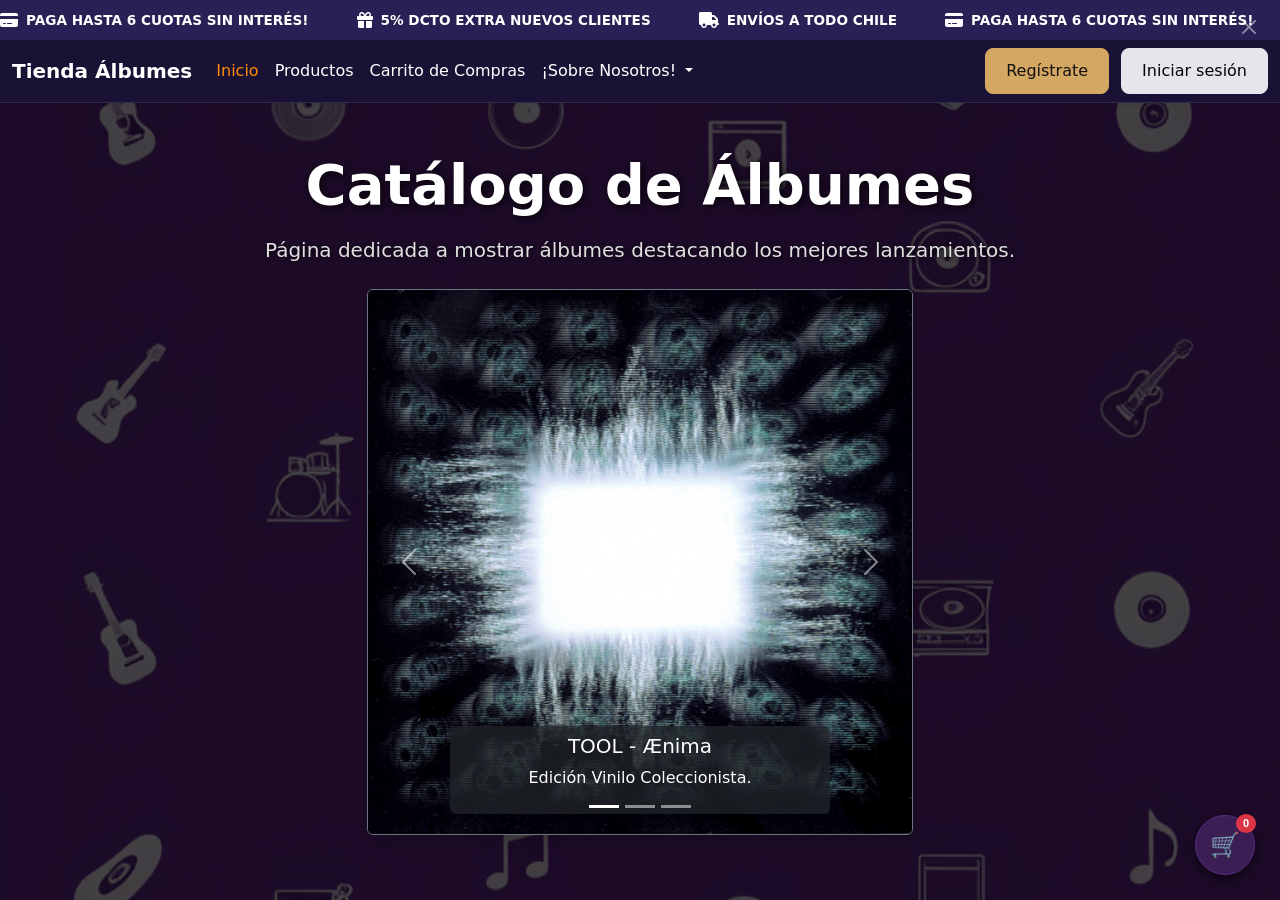
==== commit d4e359d6: "EStilo visual del catálogo mejorado" ====
--- a/index.html
+++ b/index.html
@@ -1,48 +1,59 @@
 <!DOCTYPE html>
+<!-- Declaración del tipo de documento HTML5 -->
 <html lang="es">
 <head>
+    <!-- Define la codificación de caracteres para soportar tildes y caracteres especiales -->
     <meta charset="UTF-8">
+    <!-- Configuración para que la página sea adaptable (responsive) a dispositivos móviles y pantallas de distintos tamaños -->
     <meta name="viewport" content="width=device-width, initial-scale=1.0">
     <title>Inicio - Tienda Álbumes</title>
     
+    <!-- Framework Bootstrap 5 CSS para componentes de diseño y grilla -->
+    <link href="https://cdn.jsdelivr.net/npm/bootstrap@5.3.3/dist/css/bootstrap.min.css" rel="stylesheet">
     <!-- Hoja de estilos personalizada -->
     <link rel="stylesheet" href="css/style.css">  
-
-    <!-- Framework Bootstrap 5 CSS -->
-    <link href="https://cdn.jsdelivr.net/npm/bootstrap@5.3.3/dist/css/bootstrap.min.css" rel="stylesheet">
-    <!-- Iconos FontAwesome -->
+    <!-- Iconos FontAwesome para usar íconos gráficos (como tarjetas, camiones, etc.) -->
     <link rel="stylesheet" href="https://cdnjs.cloudflare.com/ajax/libs/font-awesome/6.4.0/css/all.min.css">
 </head>
 
 <body>
 
   <!-- BARRA SUPERIOR DE ANUNCIOS (MARQUEE) -->
+  <!-- Utiliza una alerta de Bootstrap (alert-dismissible) que permite al usuario cerrarla si lo desea -->
   <div class="m-0 rounded-0 text-center alert alert-dismissible fade show pm-marquee-wrap" role="alert">
     <div class="pm-marquee">
+      <!-- Contenedor con la pista de texto que se mueve mediante la animación de CSS -->
       <div class="pm-marquee-track" aria-label="Beneficios de la tienda">
-        <!-- Set 1 -->
+        <!-- Set 1: Mensajes informativos de la tienda -->
         <span class="pm-item"><i class="fas fa-credit-card pm-ico"></i>PAGA HASTA 6 CUOTAS SIN INTERÉS!</span>
         <span class="pm-item"><i class="fas fa-gift pm-ico"></i>5% DCTO EXTRA NUEVOS CLIENTES</span>
         <span class="pm-item"><i class="fas fa-truck pm-ico"></i>ENVÍOS A TODO CHILE</span>
 
-        <!-- Set 2 -->
+        <!-- Set 2: Copia exacta necesaria para dar el efecto de movimiento continuo (loop fluido) -->
         <span class="pm-item"><i class="fas fa-credit-card pm-ico"></i>PAGA HASTA 6 CUOTAS SIN INTERÉS!</span>
         <span class="pm-item"><i class="fas fa-gift pm-ico"></i>5% DCTO EXTRA NUEVOS CLIENTES</span>
         <span class="pm-item"><i class="fas fa-truck pm-ico"></i>ENVÍOS A TODO CHILE</span>
       </div>
     </div>
+    <!-- Botón con la clase de Bootstrap para cerrar la barra superior de anuncios -->
     <button type="button" class="btn-close btn-close-white me-2" data-bs-dismiss="alert" aria-label="Close"></button>
   </div>
 
   <!-- NAVEGACIÓN PRINCIPAL -->
+  <!-- Barra de navegación con tema oscuro (navbar-dark) usando el menú colapsable de Bootstrap -->
   <nav class="navbar navbar-expand-lg navbar-dark navbar-custom shadow-sm">
     <div class="container-fluid">
+      <!-- Nombre/Marca principal de la tienda -->
       <a class="navbar-brand fw-bold" href="index.html">Tienda Álbumes</a>
+      <!-- Botón hamburguesa que aparece solo en pantallas pequeñas (móviles) -->
       <button class="navbar-toggler" type="button" data-bs-toggle="collapse" data-bs-target="#navbarNavDropdown" aria-controls="navbarNavDropdown" aria-expanded="false" aria-label="Toggle navigation">
         <span class="navbar-toggler-icon"></span>
       </button>
+      
+      <!-- Contenido de la barra que se colapsa en móviles -->
       <div class="collapse navbar-collapse" id="navbarNavDropdown">
         <ul class="navbar-nav me-auto">
+          <!-- Enlace a la página actual con clase 'active' -->
           <li class="nav-item">
             <a class="nav-link active" href="index.html">Inicio</a>
           </li>
@@ -52,6 +63,7 @@
           <li class="nav-item">
             <a class="nav-link" href="carrito.html">Carrito de Compras</a>
           </li> 
+          <!-- Menú desplegable para opciones sobre la empresa -->
           <li class="nav-item dropdown">
             <a class="nav-link dropdown-toggle" href="#" id="navbarDropdownAbout" role="button" data-bs-toggle="dropdown" aria-expanded="false">
               ¡Sobre Nosotros!
@@ -62,7 +74,9 @@
             </ul>
           </li>
         </ul>
+        
         <!-- BOTONES DE AUTENTICACIÓN CORREGIDOS -->
+        <!-- Botones directos a las páginas de registro e inicio de sesión -->
         <div class="auth-buttons">
           <a href="registro.html" class="btn btn-primary">Regístrate</a>
           <a href="login.html" class="btn btn-secondary">Iniciar sesión</a>
@@ -73,21 +87,27 @@
 
   <!-- CONTENIDO PRINCIPAL -->
   <main class="container my-5 text-center">
+    <!-- Encabezados e introducción del sitio -->
     <h1 class="mb-3 titulo-principal display-4">Catálogo de Álbumes</h1>
     <p class="subtitulo-principal fs-5 mb-4">Página dedicada a mostrar álbumes destacando los mejores lanzamientos.</p>
 
     <!-- CARRUSEL CENTRADO -->
+    <!-- Utiliza el sistema de filas y columnas de Bootstrap para centrar la caja del carrusel -->
     <div class="row justify-content-center">
       <div class="col-12 col-md-8 col-lg-6">
+        <!-- Componente Carousel de Bootstrap habilitado con rotación automática (data-bs-ride="carousel") -->
         <div id="carruselAlbumes" class="carousel slide shadow rounded overflow-hidden border border-secondary" data-bs-ride="carousel">
           
+          <!-- Indicadores inferiores (las rayitas/puntos que marcan la diapositiva activa) -->
           <div class="carousel-indicators">
             <button type="button" data-bs-target="#carruselAlbumes" data-bs-slide-to="0" class="active" aria-current="true" aria-label="Slide 1"></button>
             <button type="button" data-bs-target="#carruselAlbumes" data-bs-slide-to="1" aria-label="Slide 2"></button>
             <button type="button" data-bs-target="#carruselAlbumes" data-bs-slide-to="2" aria-label="Slide 3"></button>
           </div>
 
+          <!-- Contenedor con las imágenes e información del carrusel -->
           <div class="carousel-inner">
+            <!-- Primera diapositiva (activa por defecto al cargar) -->
             <div class="carousel-item active">
               <img src="imagenes/Tool-AEnima.jpg" class="d-block w-100" alt="TOOL - AEnima">
               <div class="carousel-caption d-none d-md-block bg-dark bg-opacity-75 rounded p-2">
@@ -95,6 +115,7 @@
                 <p>Edición Vinilo Coleccionista.</p>
               </div>
             </div>
+            <!-- Segunda diapositiva -->
             <div class="carousel-item">
               <img src="imagenes/Deftones-WhitePony.jpg" class="d-block w-100" alt="Deftones - White Pony">
               <div class="carousel-caption d-none d-md-block bg-dark bg-opacity-75 rounded p-2">
@@ -102,6 +123,7 @@
                 <p>Edición remasterizada 180g.</p>
               </div>
             </div>
+            <!-- Tercera diapositiva -->
             <div class="carousel-item">
               <img src="imagenes/AliceInChains-Dirt.jpg" class="d-block w-100" alt="Alice in Chains - Dirt">
               <div class="carousel-caption d-none d-md-block bg-dark bg-opacity-75 rounded p-2">
@@ -111,6 +133,7 @@
             </div>
           </div>
 
+          <!-- Controles de navegación manual (flechas izquierda y derecha) -->
           <button class="carousel-control-prev" type="button" data-bs-target="#carruselAlbumes" data-bs-slide="prev">
             <span class="carousel-control-prev-icon" aria-hidden="true"></span>
             <span class="visually-hidden">Anterior</span>
@@ -126,16 +149,20 @@
   </main>
 
   <!-- COMPONENTE CARRITO FLOTANTE -->
+  <!-- Estructura HTML para la ventana flotante y botón del carrito interactivo -->
   <div id="cart-container" class="floating-cart-container">
+    <!-- Botón principal con el ícono del carrito y contador de elementos -->
     <button id="cart-toggle-btn" class="cart-btn" aria-label="Abrir carrito">
       🛒 <span id="cart-counter" class="badge bg-danger">0</span>
     </button>
   
+    <!-- Ventana desplegable flotante que inicia oculta (clase hidden) -->
     <div id="cart-popup" class="cart-popup hidden">
       <div class="cart-header">
         <h3>Tu Carrito</h3>
         <button id="cart-close-btn" class="close-btn">&times;</button>
       </div>
+      <!-- Este div se rellena con JS insertando la lista de álbumes agregados -->
       <div id="cart-body-content" class="cart-body p-3">
         <!-- Se llena dinámicamente desde js/carrito.js -->
       </div>
@@ -149,8 +176,10 @@
     </div>
   </div>
 
+  <!-- Carga de la librería JS de Bootstrap para el funcionamiento del carrusel y desplegables -->
   <script src="https://cdn.jsdelivr.net/npm/bootstrap@5.3.3/dist/js/bootstrap.bundle.min.js"></script>
+  <!-- Scripts personalizados JS de productos y carrito -->
   <script src="js/productos.js"></script>
   <script src="js/carrito.js"></script>
 </body>
-</html>
+</html>
--- a/css/style.css
+++ b/css/style.css
@@ -2,10 +2,10 @@
    1. ESTILOS DE LA BARRA SUPERIOR (MARQUEE)
    ========================================== */
 .pm-marquee-wrap {
-    background-color: #2b2055 !important; /* Fondo morado oscuro de la barra de anuncios */
-    color: #ffffff !important;
-    overflow: hidden; /* Oculta el texto que sobresale para lograr el efecto infinito */
-    white-space: nowrap; /* Evita que el texto salte de línea */
+    background-color: #2b2055 !important;
+    color: #ffffff !important;
+    overflow: hidden;
+    white-space: nowrap;
     position: relative;
     padding: 10px 0;
     font-size: 0.85rem;
@@ -13,7 +13,6 @@
     border: none;
 }
 
-/* Aplica color blanco a todos los íconos y elementos dentro del marquee */
 .pm-marquee-wrap *,
 .pm-marquee-wrap i,
 .pm-item {
@@ -27,11 +26,10 @@
     overflow: hidden;
 }
 
-/* Pista que contiene el texto desplazable */
 .pm-marquee-track {
     display: flex;
     gap: 3rem;
-    animation: marquee 18s linear infinite; /* Animación continua de 18 segundos */
+    animation: marquee 18s linear infinite;
     will-change: transform;
 }
 
@@ -45,7 +43,6 @@
     font-size: 1rem;
 }
 
-/* Keyframes para mover la barra continuamente de derecha a izquierda */
 @keyframes marquee {
     0% { transform: translateX(0%); }
     100% { transform: translateX(-50%); }
@@ -54,18 +51,18 @@
 /* ==========================================
    2. FONDO GENERAL Y DE PÁGINAS ESPECÍFICAS
    ========================================== */
-/* Fondo global para el sitio principal */
 body {
     background-image:
-        linear-gradient(to bottom, rgba(0, 0, 0, 0.7), rgba(0, 0, 0, 0.7)), /* Capa oscura para legibilidad */
-        url('../imagenes/FondoTienda.png'); /* Ruta relativa desde css/ hasta imagenes/ */
-    background-repeat: repeat; 
+        linear-gradient(to bottom, rgba(0, 0, 0, 0.7), rgba(0, 0, 0, 0.7)),
+        url('../imagenes/FondoTienda.png');
+    background-repeat: repeat;
     background-position: center top;
-    background-attachment: fixed; /* Mantiene el fondo estático al hacer scroll */
-    color: #ffffff; 
-}
-
-/* Clase para corregir el fondo en la página "Sobre Nosotros" sin romper las demás */
+    background-attachment: fixed;
+    background-size: cover;
+    min-height: 100vh;
+    color: #ffffff;
+}
+
 body.body-lore {
     background-image:
         linear-gradient(to bottom, rgba(56, 0, 121, 0.7), rgba(65, 8, 119, 0.7)),
@@ -81,7 +78,7 @@
    3. BARRA DE NAVEGACIÓN (NAVBAR)
    ========================================== */
 .navbar-custom {
-    background-color: #1a1235 !important; /* Morado oscuro con contraste */
+    background-color: #1a1235 !important;
     border-bottom: 1px solid rgba(255, 255, 255, 0.1);
 }
 
@@ -91,18 +88,15 @@
     font-weight: 500;
 }
 
-/* Efecto hover y estado activo de la navegación */
 .navbar-custom .nav-link:hover,
 .navbar-custom .nav-link.active {
-    color: #ff8c00 !important; /* Resaltado naranja */
-}
-
-/* Invierte el color del botón hamburguesa para pantallas móviles */
+    color: #ff8c00 !important;
+}
+
 .navbar-custom .navbar-toggler-icon {
     filter: invert(1);
 }
 
-/* Estilos para el menú desplegable */
 .navbar-custom .dropdown-menu {
     background-color: #2b2055;
     border: 1px solid rgba(255, 255, 255, 0.15);
@@ -171,26 +165,26 @@
 }
 
 /* ==========================================
-   5. CARRITO DE COMPRAS FLOTANTE
+   5. CARRITO DE COMPRAS FLOTANTE (DARK/PURPLE)
    ========================================== */
 .floating-cart-container {
     position: fixed;
     bottom: 25px;
     right: 25px;
-    z-index: 1050; /* Superpone el carrito por encima de modales o headers de Bootstrap */
+    z-index: 1050;
     font-family: sans-serif;
 }
 
 .cart-btn {
-    background-color: #8d05b6;
-    color: white;
-    border: none;
-    border-radius: 50%;
+    background-color: #3b1e54;
+    color: #ffffff;
+    border: 1px solid #5c2c84;
     width: 60px;
     height: 60px;
+    border-radius: 50%;
     font-size: 24px;
     cursor: pointer;
-    box-shadow: 0 4px 12px rgba(0, 0, 0, 0.3);
+    box-shadow: 0 4px 12px rgba(0, 0, 0, 0.6);
     display: flex;
     align-items: center;
     justify-content: center;
@@ -199,35 +193,35 @@
 }
 
 .cart-btn:hover {
-    background-color: rgb(248, 27, 230);
-    transform: scale(1.15);
-}
-
-/* Badge del contador de productos */
-.badge {
+    background-color: #5c2c84;
+    transform: scale(1.1);
+}
+
+.cart-btn .badge {
     position: absolute;
-    top: 2px;
-    right: 2px;
-    background-color: #ff0000;
-    color: white;
+    top: -2px;
+    right: -2px;
+    background-color: #dc3545;
+    color: #ffffff;
     font-size: 11px;
-    font-weight: bold;
-    padding: 3px 7px;
     border-radius: 50%;
-}
-
-/* Pop-up emergente del carrito */
+    padding: 4px 7px;
+}
+
+/* Ventana emergente del Carrito */
 .cart-popup {
     position: absolute;
-    bottom: 75px; 
+    bottom: 75px;
     right: 0px;
-    width: 300px;
-    background-color: white;
+    width: 320px;
+    background-color: #1f1a24 !important; /* Fondo morado/negro oscuro */
+    border: 1px solid #3b1e54;
     border-radius: 12px;
-    box-shadow: 0 10px 25px rgba(0, 0, 0, 0.3);
+    box-shadow: 0 10px 25px rgba(0, 0, 0, 0.8);
     display: flex;
     flex-direction: column;
     overflow: hidden;
+    color: #ffffff !important;
     transition: opacity 0.3s ease, transform 0.3s ease;
 }
 
@@ -239,68 +233,119 @@
 }
 
 .cart-header {
-    background-color: #f8fafc;
-    padding: 15px;
+    background-color: #2a183d;
+    color: #ffffff;
+    padding: 12px 16px;
     display: flex;
     justify-content: space-between;
     align-items: center;
-    border-bottom: 1px solid #e2e8f0;
+    border-bottom: 1px solid #3b1e54;
 }
 
 .cart-header h3 {
     margin: 0;
     font-size: 16px;
-    color: #1e293b;
+    font-weight: bold;
+    color: #ffffff !important;
 }
 
 .close-btn {
     background: none;
     border: none;
-    font-size: 22px;
+    color: #ffffff;
+    font-size: 20px;
     cursor: pointer;
-    color: #64748b;
 }
 
 .cart-body {
     padding: 15px;
-    max-height: 200px;
+    max-height: 250px;
     overflow-y: auto;
-}
-
-.cart-item {
-    display: flex;
-    justify-content: space-between;
-    margin-bottom: 10px;
-    font-size: 14px;
-    color: #475569;
+    background-color: #1f1a24 !important; /* Fondo morado oscuro */
+    color: #ffffff !important;
 }
 
 .cart-footer {
     padding: 15px;
-    background-color: #f8fafc;
-    border-top: 1px solid #e2e8f0;
+    background-color: #18141d;
+    border-top: 1px solid #3b1e54;
 }
 
 .cart-total {
     display: flex;
     justify-content: space-between;
+    color: #ffffff !important;
     margin-bottom: 12px;
-    font-size: 14px;
-    color: #1e293b;
+    font-size: 15px;
 }
 
 .checkout-btn {
+    display: block;
     width: 100%;
-    background-color: #10b981;
-    color: white;
-    border: none;
+    background-color: #5c2c84;
+    color: #ffffff !important;
+    text-align: center;
     padding: 10px;
     border-radius: 6px;
+    text-decoration: none;
     font-weight: bold;
-    cursor: pointer;
+    border: none;
     transition: background-color 0.2s ease;
 }
 
 .checkout-btn:hover {
-    background-color: #059669;
-}
+    background-color: #7237a3;
+    color: #ffffff !important;
+}
+
+/* ==========================================
+   7. TARJETA CONTENEDORA DE PRODUCTOS
+   ========================================== */
+/* Tarjeta de producto y sus colores */
+.card-producto {
+    background: linear-gradient(180deg, #2a1836 0%, #24132d 100%);
+    color: #fff7f3;
+    border: 1px solid rgba(212, 167, 98, 0.12); /* borde oro suave */
+    border-radius: 12px;
+    box-shadow: 0 12px 30px rgba(34, 12, 45, 0.6);
+    transition: transform 0.18s ease, box-shadow 0.18s ease;
+    overflow: hidden;
+}
+
+/* Forzar legibilidad de enlaces*/
+.card-producto a, .card-producto a.text-dark { color: inherit !important; text-decoration: none; }
+
+/* Imagen superior con esquinas redondeadas consistentes */
+.card-producto .card-img-top { border-top-left-radius: 12px; border-top-right-radius: 12px; }
+
+/* Hover profesional y moderado */
+.card-producto:hover {
+    transform: translateY(-6px) scale(1.12);
+    box-shadow: 0 22px 50px rgba(34, 12, 45, 0.7);
+}
+
+/* Ajustes del cuerpo de la card */
+.card-producto .card-body { padding: 1rem; }
+
+
+.btn-primary {
+    background-color: #d4a762 !important; /* oro suave */
+    border-color: #d4a762 !important;
+    color: #111111 !important;
+}
+.btn-primary:hover {
+    background-color: #b68543 !important;
+    border-color: #b68543 !important;
+    color: #ffffff !important;
+}
+
+/* ==========================================
+   7. TARJETA CONTENEDORA PARA DETALLE PRODUCTO
+   ========================================== */
+.card-detalle-producto {
+    background-color: rgba(26, 16, 43, 0.88);
+    backdrop-filter: blur(10px);
+    border: 1px solid rgba(255, 255, 255, 0.12);
+    border-radius: 16px;
+    box-shadow: 0 15px 35px rgba(0, 0, 0, 0.6);
+}
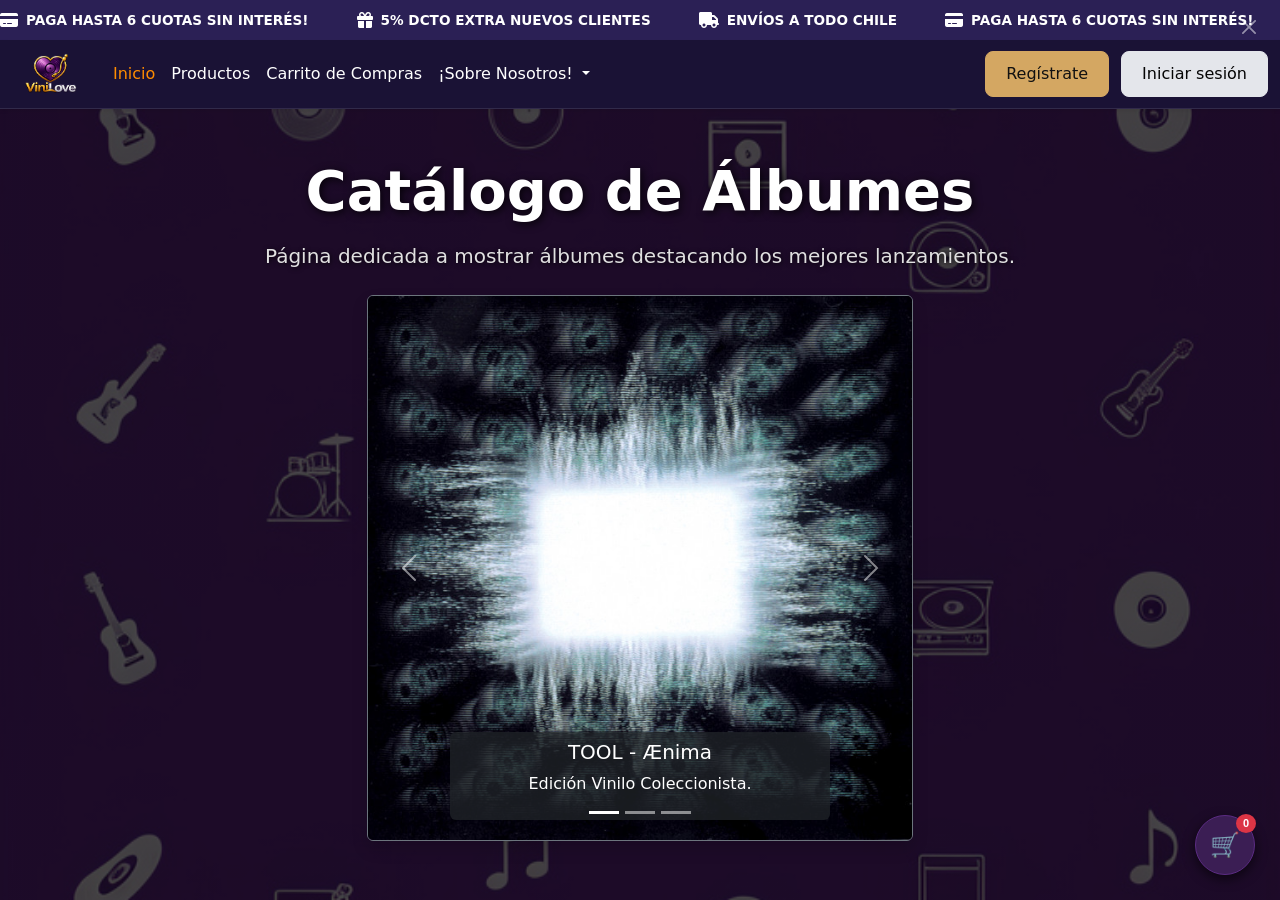
==== commit 038dcb39: "Logo de la tienda añadido" ====
--- a/index.html
+++ b/index.html
@@ -6,7 +6,7 @@
     <meta charset="UTF-8">
     <!-- Configuración para que la página sea adaptable (responsive) a dispositivos móviles y pantallas de distintos tamaños -->
     <meta name="viewport" content="width=device-width, initial-scale=1.0">
-    <title>Inicio - Tienda Álbumes</title>
+    <title>Inicio - ViniLove</title>
     
     <!-- Framework Bootstrap 5 CSS para componentes de diseño y grilla -->
     <link href="https://cdn.jsdelivr.net/npm/bootstrap@5.3.3/dist/css/bootstrap.min.css" rel="stylesheet">
@@ -44,7 +44,9 @@
   <nav class="navbar navbar-expand-lg navbar-dark navbar-custom shadow-sm">
     <div class="container-fluid">
       <!-- Nombre/Marca principal de la tienda -->
-      <a class="navbar-brand fw-bold" href="index.html">Tienda Álbumes</a>
+      <a class="navbar-brand fw-bold" href="index.html">
+        <img src="imagenes/LogoViniLove.png" alt="ViniLove" class="navbar-logo">
+      </a>
       <!-- Botón hamburguesa que aparece solo en pantallas pequeñas (móviles) -->
       <button class="navbar-toggler" type="button" data-bs-toggle="collapse" data-bs-target="#navbarNavDropdown" aria-controls="navbarNavDropdown" aria-expanded="false" aria-label="Toggle navigation">
         <span class="navbar-toggler-icon"></span>
--- a/css/style.css
+++ b/css/style.css
@@ -109,6 +109,21 @@
 .navbar-custom .dropdown-item:hover {
     background-color: #3b2d6b;
     color: #ff8c00;
+}
+
+/* Logo de la marca en la barra de navegación */
+.navbar-custom .navbar-brand img.navbar-logo {
+    height: 42px;
+    width: auto;
+    object-fit: contain;
+    display: inline-block;
+    vertical-align: middle;
+}
+
+@media (max-width: 576px) {
+    .navbar-custom .navbar-brand img.navbar-logo {
+        height: 34px;
+    }
 }
 
 /* ==========================================
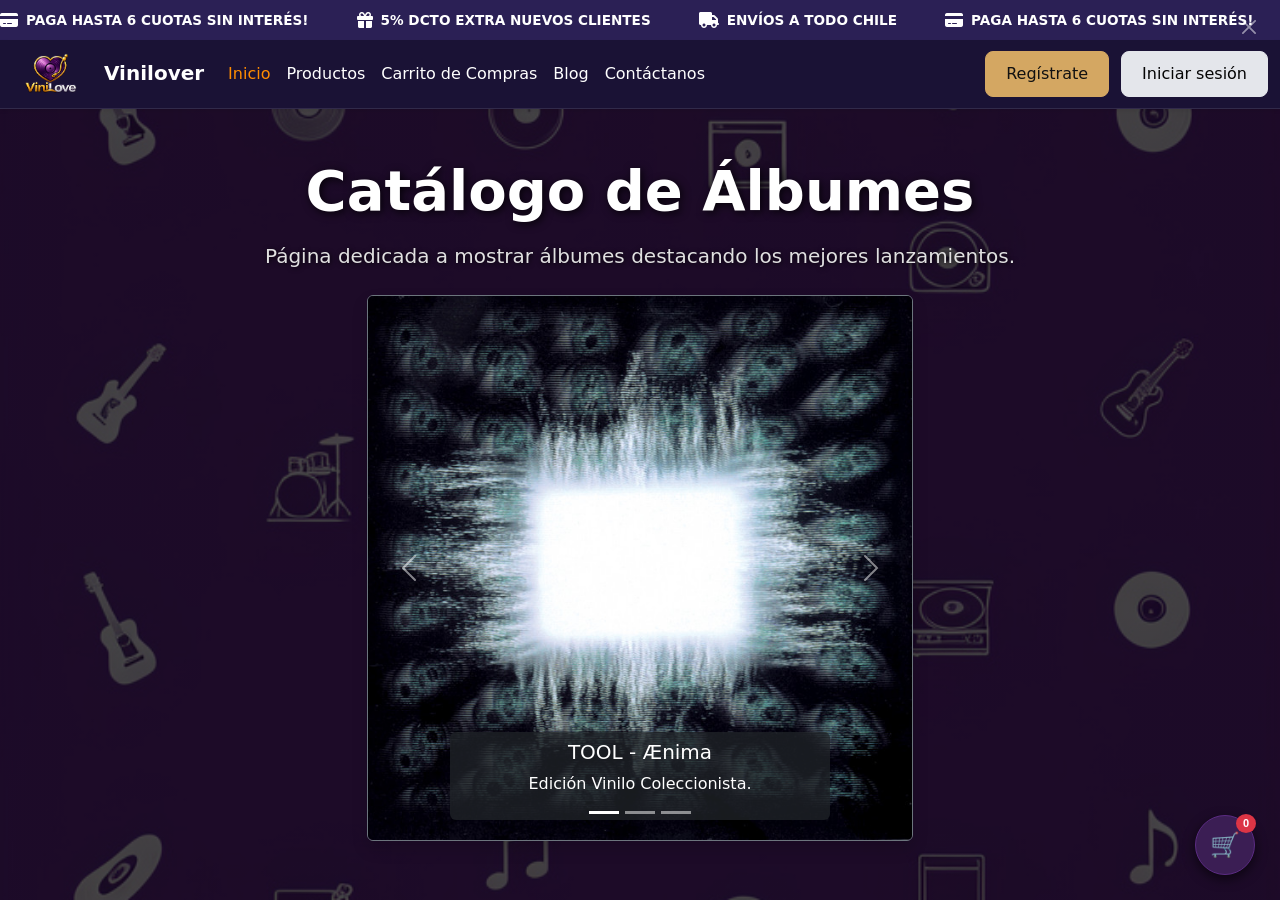
==== commit 5449aaad: "Mejoras masivas en el login, panel de admin y  visualizacion del perfil" ====
--- a/index.html
+++ b/index.html
@@ -6,7 +6,7 @@
     <meta charset="UTF-8">
     <!-- Configuración para que la página sea adaptable (responsive) a dispositivos móviles y pantallas de distintos tamaños -->
     <meta name="viewport" content="width=device-width, initial-scale=1.0">
-    <title>Inicio - ViniLove</title>
+    <title>Inicio - Vinilover</title>
     
     <!-- Framework Bootstrap 5 CSS para componentes de diseño y grilla -->
     <link href="https://cdn.jsdelivr.net/npm/bootstrap@5.3.3/dist/css/bootstrap.min.css" rel="stylesheet">
@@ -45,7 +45,8 @@
     <div class="container-fluid">
       <!-- Nombre/Marca principal de la tienda -->
       <a class="navbar-brand fw-bold" href="index.html">
-        <img src="imagenes/LogoViniLove.png" alt="ViniLove" class="navbar-logo">
+        <img src="imagenes/LogoViniLove.png" alt="Vinilover" class="navbar-logo">
+        <span class="ms-2">Vinilover</span>
       </a>
       <!-- Botón hamburguesa que aparece solo en pantallas pequeñas (móviles) -->
       <button class="navbar-toggler" type="button" data-bs-toggle="collapse" data-bs-target="#navbarNavDropdown" aria-controls="navbarNavDropdown" aria-expanded="false" aria-label="Toggle navigation">
@@ -66,14 +67,11 @@
             <a class="nav-link" href="carrito.html">Carrito de Compras</a>
           </li> 
           <!-- Menú desplegable para opciones sobre la empresa -->
-          <li class="nav-item dropdown">
-            <a class="nav-link dropdown-toggle" href="#" id="navbarDropdownAbout" role="button" data-bs-toggle="dropdown" aria-expanded="false">
-              ¡Sobre Nosotros!
-            </a>
-            <ul class="dropdown-menu" aria-labelledby="navbarDropdownAbout">
-              <li><a class="dropdown-item" href="Lore.html">Nuestra Historia</a></li>
-              <li><a class="dropdown-item" href="contacto.html">Contáctanos</a></li>
-            </ul>
+          <li class="nav-item">
+            <a class="nav-link" href="Lore.html">Blog</a>
+          </li>
+          <li class="nav-item">
+            <a class="nav-link" href="contacto.html">Contáctanos</a>
           </li>
         </ul>
         
@@ -180,6 +178,7 @@
 
   <!-- Carga de la librería JS de Bootstrap para el funcionamiento del carrusel y desplegables -->
   <script src="https://cdn.jsdelivr.net/npm/bootstrap@5.3.3/dist/js/bootstrap.bundle.min.js"></script>
+  <script src="js/validaciones.js"></script>
   <!-- Scripts personalizados JS de productos y carrito -->
   <script src="js/productos.js"></script>
   <script src="js/carrito.js"></script>
--- a/css/style.css
+++ b/css/style.css
@@ -111,6 +111,35 @@
     color: #ff8c00;
 }
 
+.profile-user-dropdown {
+    position: relative;
+}
+
+.profile-user-menu-button {
+    border-radius: 999px;
+    border-color: rgba(255, 255, 255, 0.35);
+    background: rgba(255, 255, 255, 0.05);
+    display: inline-flex;
+    align-items: center;
+    gap: 10px;
+    padding: 6px 12px 6px 8px;
+}
+
+.profile-user-menu-button:hover,
+.profile-user-menu-button:focus,
+.profile-user-menu-button:active {
+    background: rgba(255, 255, 255, 0.12) !important;
+    border-color: rgba(255, 255, 255, 0.5) !important;
+    color: #ffffff !important;
+}
+
+.profile-avatar-menu {
+    width: 36px !important;
+    height: 36px !important;
+    border-width: 2px !important;
+    margin-right: 4px;
+}
+
 /* Logo de la marca en la barra de navegación */
 .navbar-custom .navbar-brand img.navbar-logo {
     height: 42px;
@@ -144,6 +173,137 @@
     display: flex;
     gap: 12px;
     align-items: center;
+    flex-wrap: wrap;
+}
+
+.profile-avatar-wrapper {
+    width: 42px;
+    height: 42px;
+    border-radius: 50%;
+    overflow: hidden;
+    border: 2px solid rgba(255, 255, 255, 0.7);
+    display: inline-flex;
+    align-items: center;
+    justify-content: center;
+    background-color: #2b2055;
+    cursor: pointer;
+    box-shadow: 0 0 0 2px rgba(255, 255, 255, 0.1);
+}
+
+.profile-avatar {
+    width: 100%;
+    height: 100%;
+    object-fit: cover;
+    display: block;
+}
+
+.profile-avatar-large {
+    width: 130px;
+    height: 130px;
+    border-radius: 50%;
+    object-fit: cover;
+    border: 3px solid rgba(255, 255, 255, 0.8);
+    background-color: #2b2055;
+}
+
+.profile-panel {
+    border-radius: 20px;
+    background: linear-gradient(180deg, rgba(14, 11, 28, 0.94), rgba(30, 20, 43, 0.94));
+}
+
+.profile-summary-card {
+    background: rgba(255, 255, 255, 0.04);
+    border: 1px solid rgba(255, 255, 255, 0.08);
+    border-radius: 14px;
+    padding: 16px 18px;
+    min-height: 92px;
+}
+
+.profile-data-input {
+    border-radius: 12px;
+    padding: 12px 14px;
+}
+
+.profile-data-input:disabled {
+    background-color: rgba(13, 12, 18, 0.5) !important;
+    color: rgba(255, 255, 255, 0.9) !important;
+    opacity: 1;
+}
+
+.profile-list {
+    display: grid;
+    gap: 14px;
+}
+
+.profile-list-item {
+    display: flex;
+    justify-content: space-between;
+    align-items: center;
+    gap: 16px;
+    padding: 14px 16px;
+    border-radius: 12px;
+    background: rgba(255, 255, 255, 0.03);
+    border: 1px solid rgba(255, 255, 255, 0.08);
+}
+
+.empty-state {
+    padding: 18px 16px;
+    border-radius: 12px;
+    background: rgba(255, 255, 255, 0.03);
+    border: 1px dashed rgba(255, 255, 255, 0.18);
+    color: rgba(255, 255, 255, 0.7);
+}
+
+.admin-stat-card {
+    display: flex;
+    flex-direction: column;
+    justify-content: center;
+    gap: 12px;
+    background: linear-gradient(180deg, rgba(52, 32, 80, 0.92), rgba(22, 18, 31, 0.96));
+    border: 1px solid rgba(255, 255, 255, 0.08);
+    border-radius: 18px;
+    padding: 22px 18px;
+    min-height: 130px;
+    box-shadow: 0 10px 24px rgba(0, 0, 0, 0.18);
+}
+
+.admin-stat-card span {
+    color: rgba(255, 255, 255, 0.72);
+    text-transform: uppercase;
+    letter-spacing: 0.08em;
+    font-size: 0.72rem;
+}
+
+.admin-stat-card strong {
+    font-size: 2rem;
+    color: #ffffff;
+}
+
+.admin-list {
+    display: grid;
+    gap: 12px;
+}
+
+.admin-item {
+    display: flex;
+    justify-content: space-between;
+    align-items: center;
+    gap: 12px;
+    padding: 14px 12px;
+    background: rgba(255, 255, 255, 0.03);
+    border: 1px solid rgba(255, 255, 255, 0.08);
+    border-radius: 12px;
+}
+
+.admin-item-thumb {
+    width: 52px;
+    height: 52px;
+    object-fit: cover;
+    border-radius: 10px;
+}
+
+.admin-request-item {
+    align-items: flex-start;
 }
 
 .btn {
